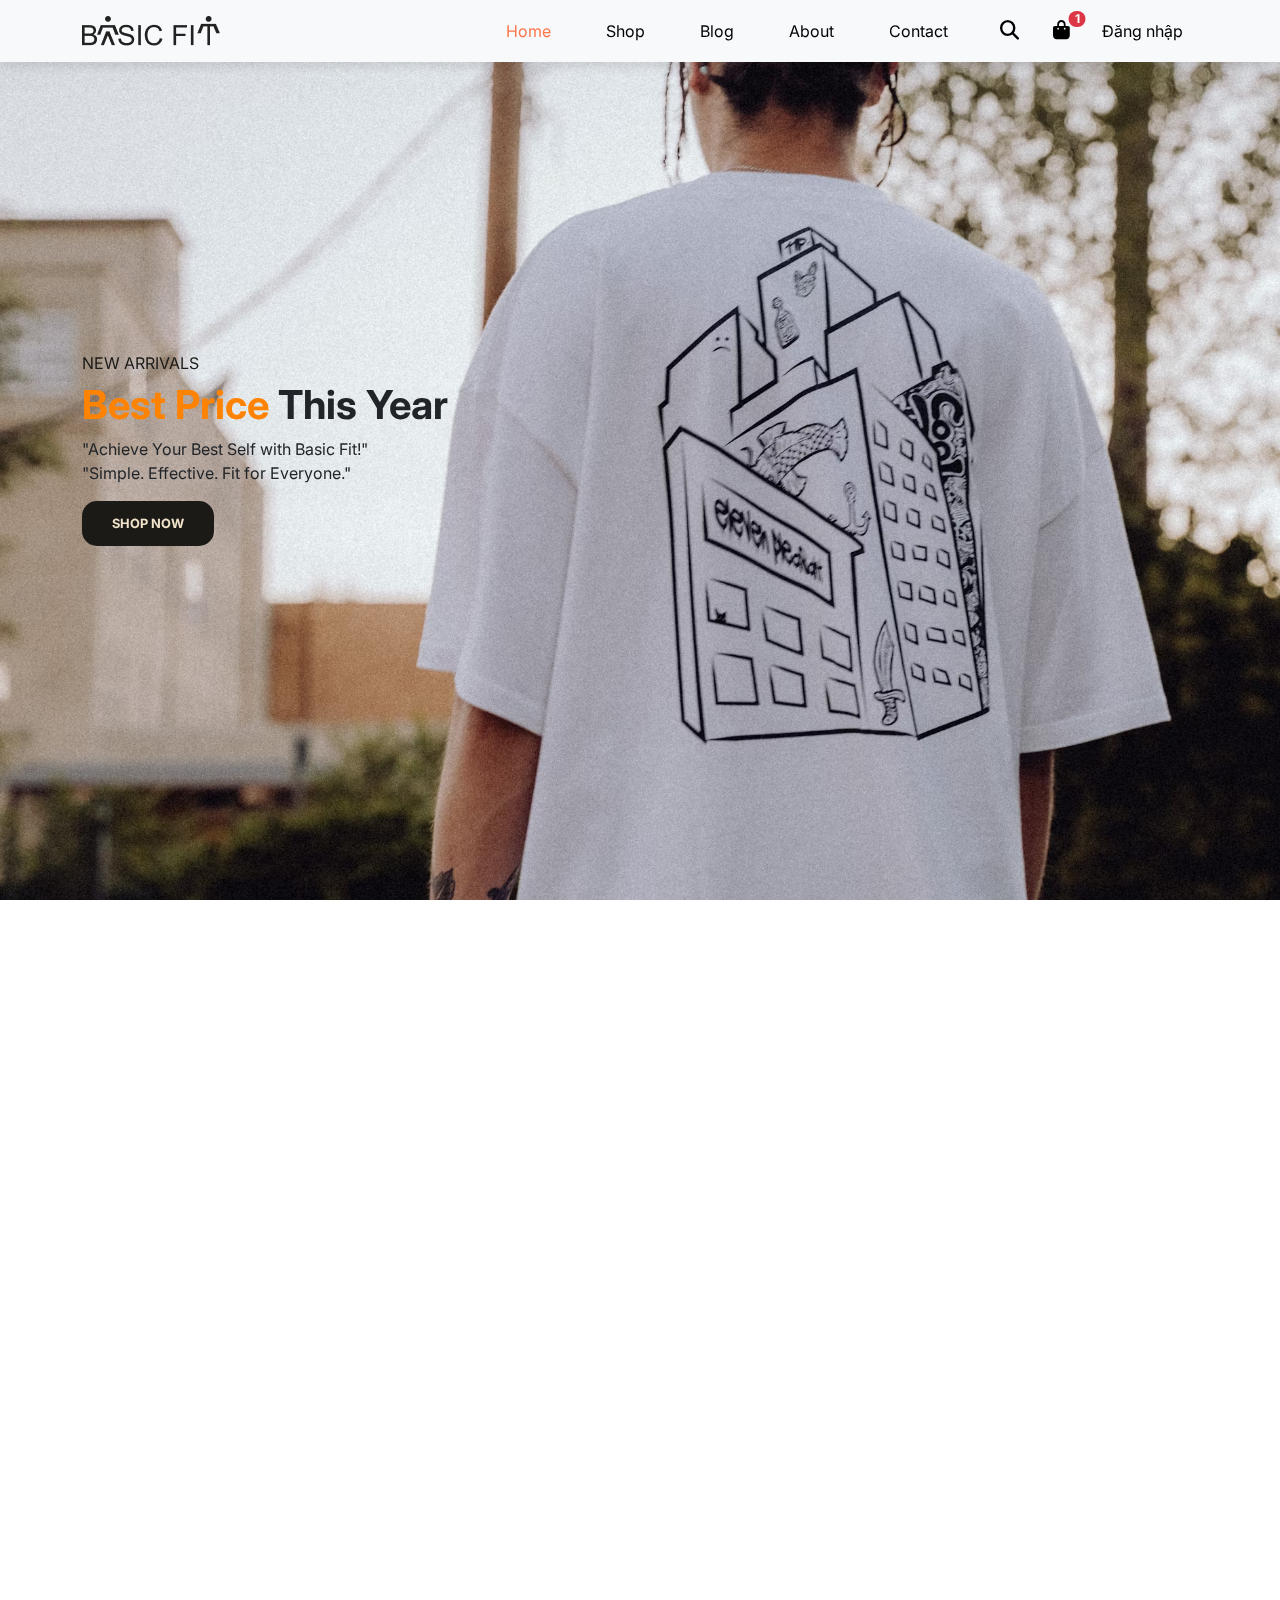
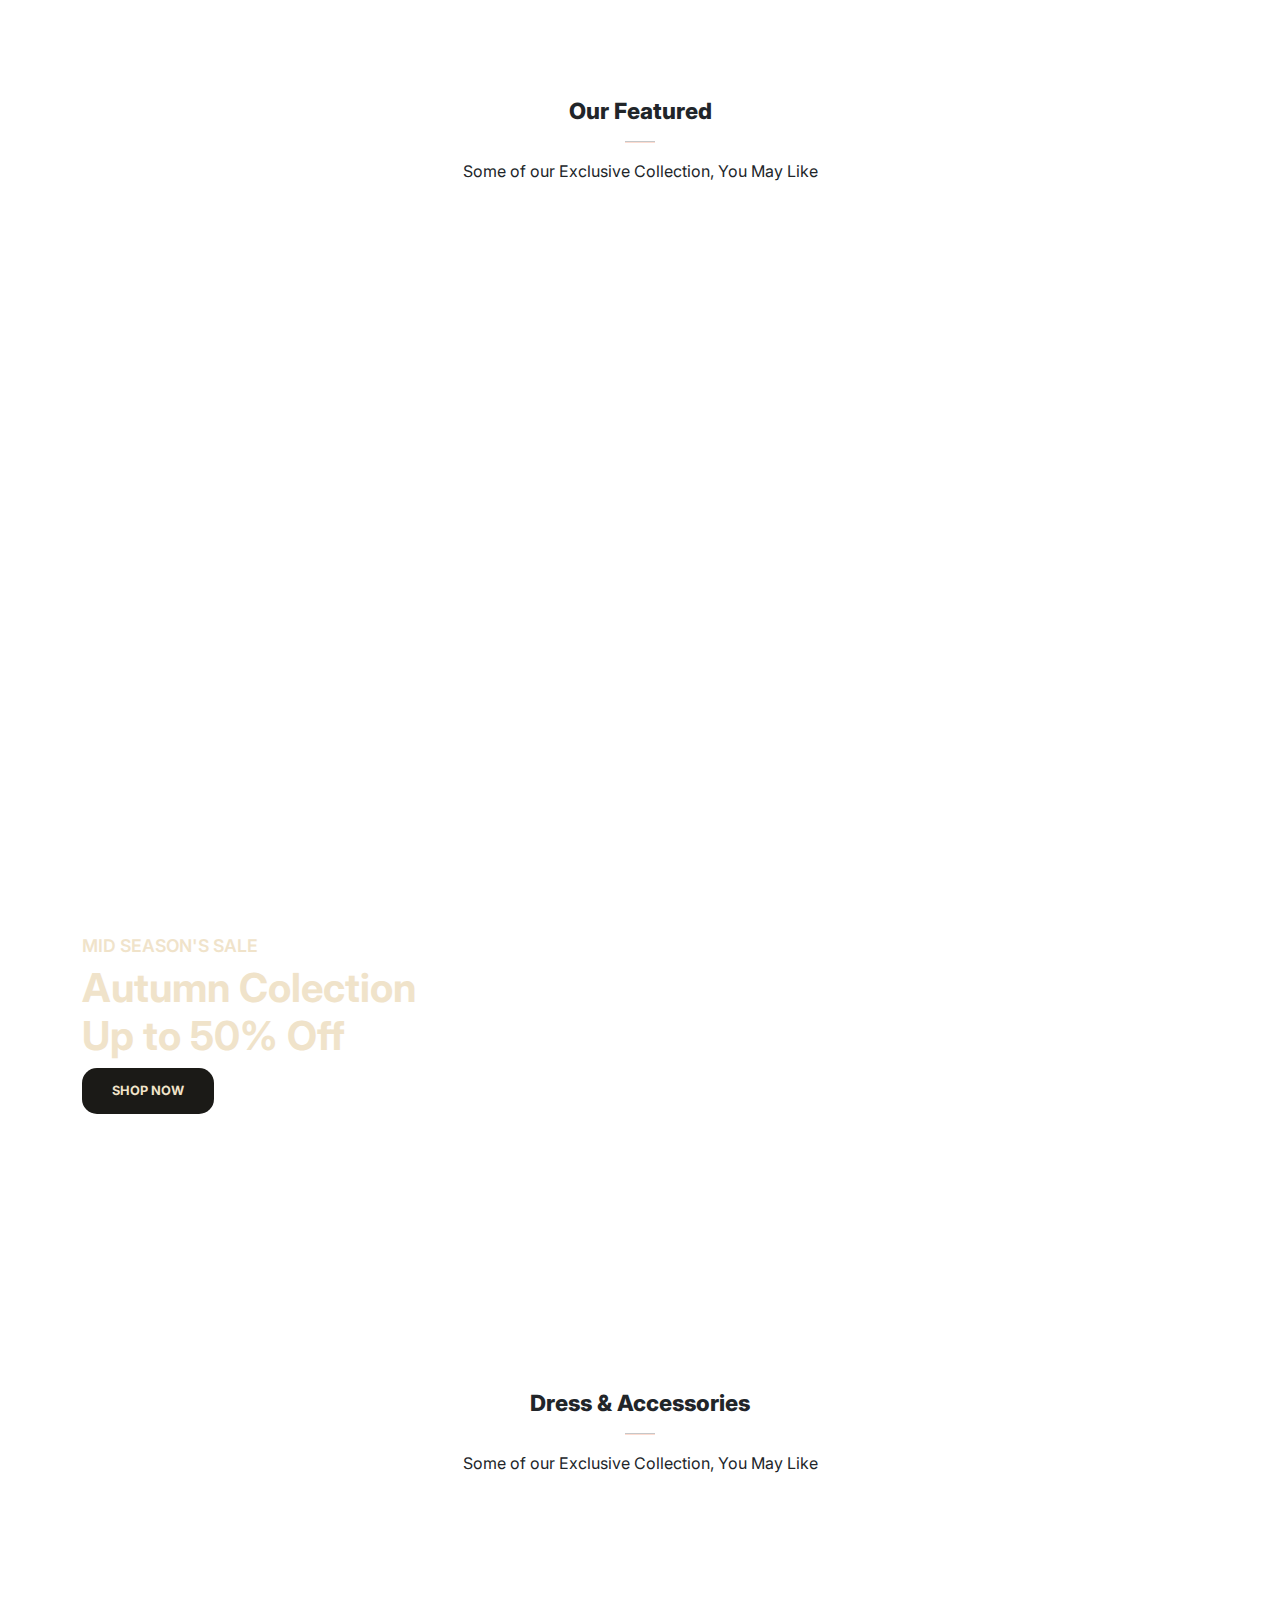
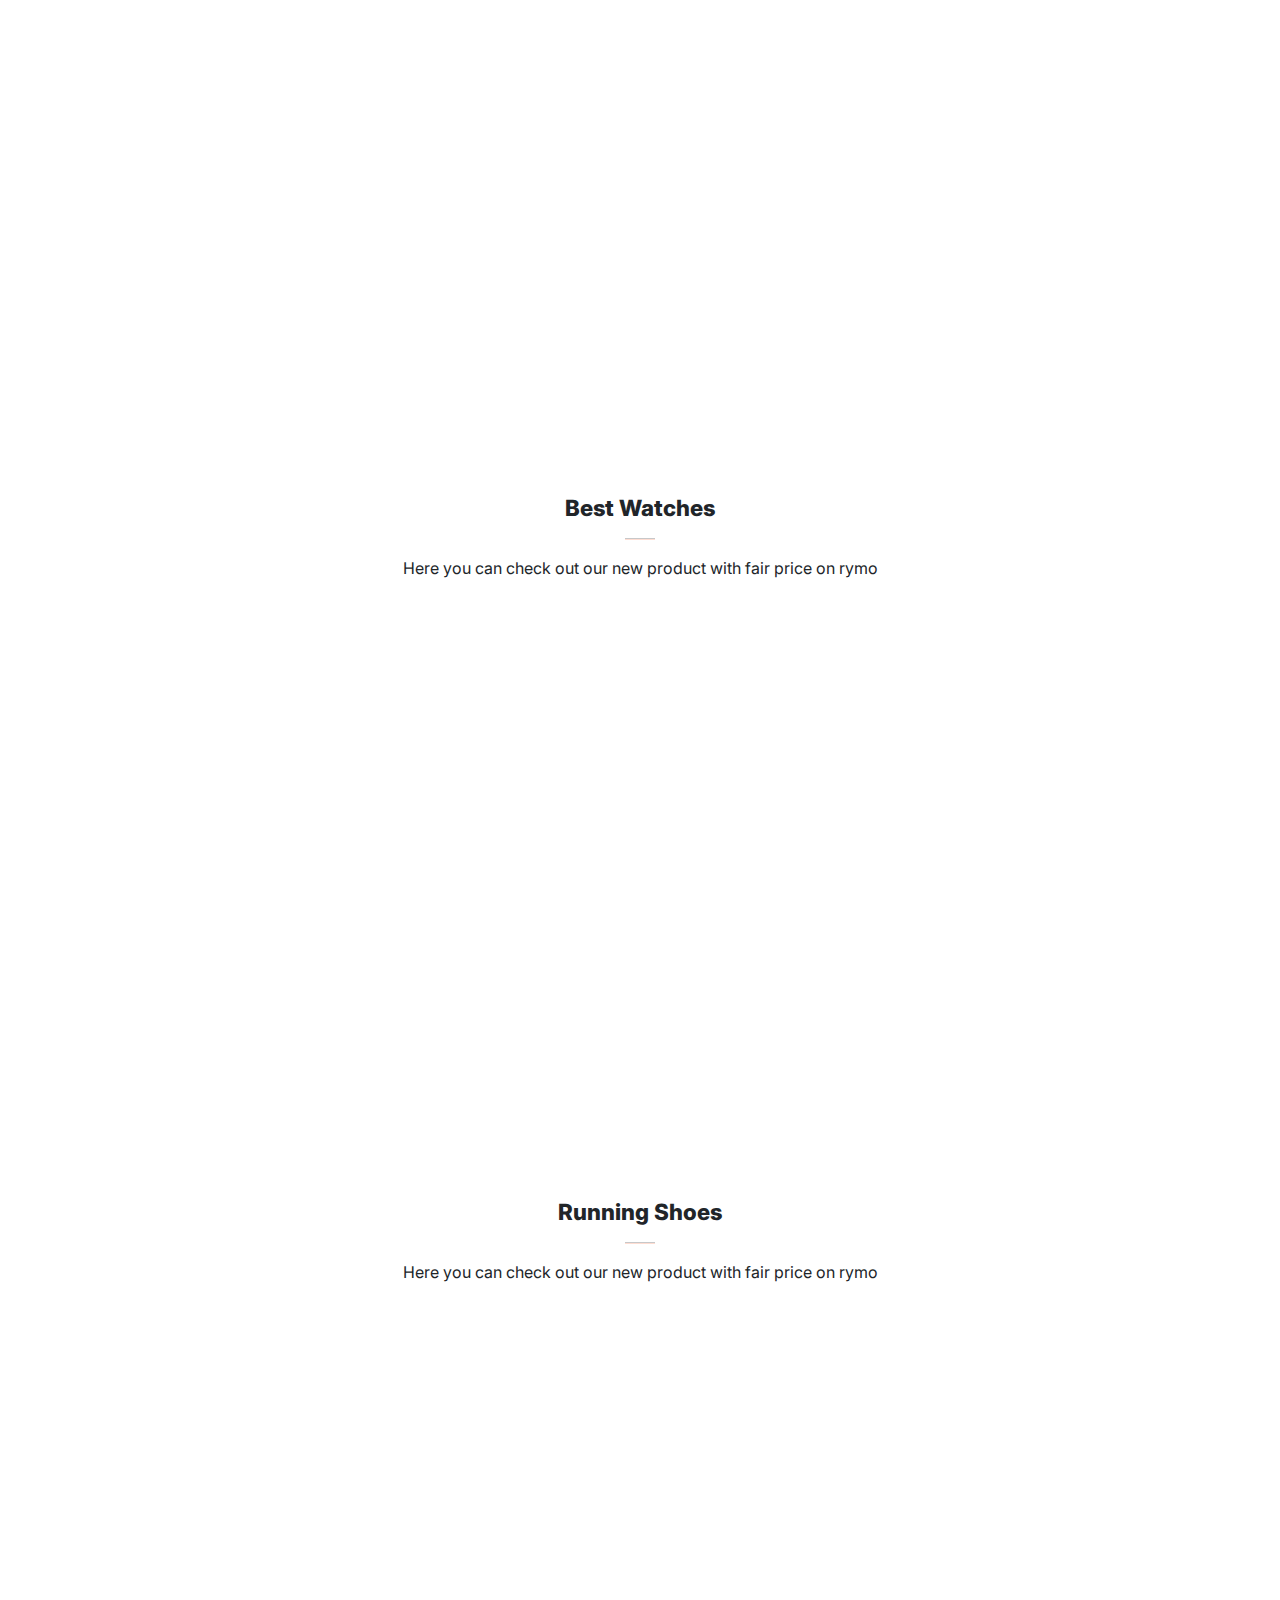
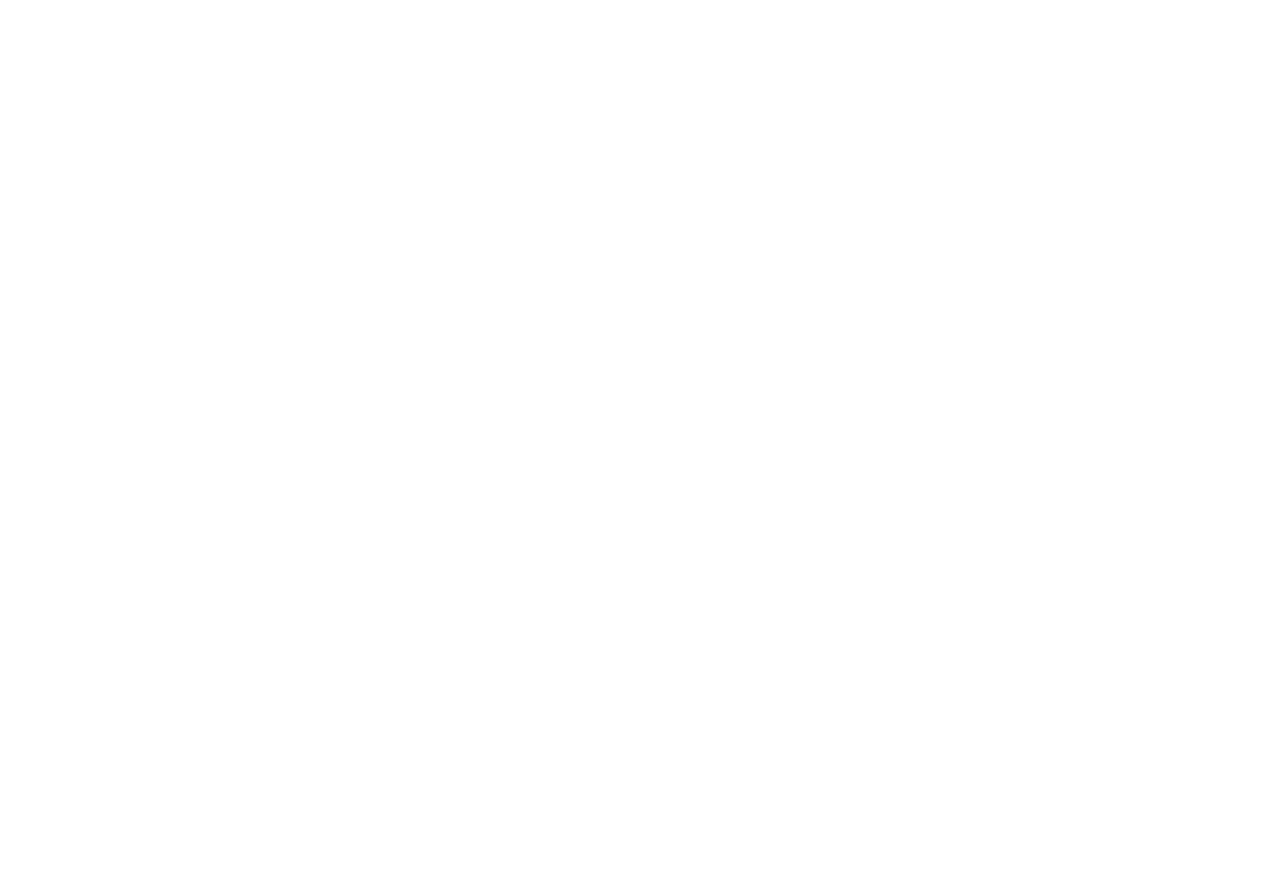
==== Wed-master/index.html @ 426c99d0 "18/11" ====
<!DOCTYPE html>
<html lang="en">

<head>
    <meta charset="UTF-8">
    <meta name="viewport" content="width=device-width, initial-scale=1.0">
    <title>Vuong88</title>

    <link href="https://cdn.jsdelivr.net/npm/bootstrap@5.3.3/dist/css/bootstrap.min.css" rel="stylesheet"
        integrity="sha384-QWTKZyjpPEjISv5WaRU9OFeRpok6YctnYmDr5pNlyT2bRjXh0JMhjY6hW+ALEwIH" crossorigin="anonymous">

    <link rel="stylesheet" href="https://cdnjs.cloudflare.com/ajax/libs/font-awesome/6.5.0/css/all.min.css"
        integrity="sha512-..." crossorigin="anonymous" referrerpolicy="no-referrer" />

    <link rel="stylesheet" href="style.css">
    <link href="https://unpkg.com/aos@2.3.1/dist/aos.css" rel="stylesheet">
</head>

<body>

    <!-- NAVAGATION -->
    <nav class="navbar navbar-expand-lg navbar-light bg-body-tertiary py-3 fixed-top">
        <div class="container">
            <img onclick="window.location.href='index.html'" src="./img/logo1.png" alt="Logo">
            <button class="navbar-toggler" type="button" data-bs-toggle="collapse" data-bs-target="#navbarNav"
                aria-controls="navbarNav" aria-expanded="false" aria-label="Toggle navigation">
                <span><i id="bar" class="fa-solid fa-bars"></i></span>
            </button>
            <div class="collapse navbar-collapse justify-content-end" id="navbarNav">
                <ul class="navbar-nav">
                    <li class="nav-item">
                        <a class="nav-link active" href="#">Home</a>
                    </li>
                    <li class="nav-item">
                        <a class="nav-link" href="shop.html">Shop</a>
                    </li>
                    <li class="nav-item">
                        <a class="nav-link" href="blog.html">Blog</a>
                    </li>
                    <li class="nav-item">
                        <a class="nav-link" href="about.html">About</a>
                    </li>
                    <li class="nav-item">
                        <a class="nav-link" href="contact.html">Contact</a>
                    </li>
                    <li class="nav-item position-relative">
                        <span class="search-icon">
                            <input type="text" class="search-input" placeholder="Search">
                            <i class="fa-solid fa-magnifying-glass"></i>
                        </span>
                        <a href="cart.html"><i class="fa-solid fa-shopping-bag"></i><sup
                                class="cart-count position-absolute top-0 start-100 translate-middle badge rounded-pill bg-danger">
                                1
                            </sup></a>
                        <div class="dropdown" id="user-dropdown">
                            <!-- Nội dung sẽ được thêm bởi JavaScript -->
                        </div>
                    </li>
                </ul>
            </div>
        </div>
    </nav>

    <section id="home">
        <div class="container" data-aos="fade-right"
        data-aos-offset="300"
        data-aos-easing="ease-in-sine">
            <h5>NEW ARRIVALS</h5>
            <h1><span>Best Price</span> This Year</h1>
            <p>"Achieve Your Best Self with Basic Fit!"
                <br>
                "Simple. Effective. Fit for Everyone."
            </p>
            <button class="">Shop Now</button>
        </div>
    </section>

    <section id="brand" class="container">
        <div class="row m-0 py-5" data-aos="fade-up" >
            <img class="img-fluid col-lg-2 col-md-4 col-6 img-brand" src="./img/brand/1.png" alt="brand">
            <img class="img-fluid col-lg-2 col-md-4 col-6 img-brand" src="./img/brand/2.png" alt="brand">
            <img class="img-fluid col-lg-2 col-md-4 col-6 img-brand" src="./img/brand/3.png" alt="brand">
            <img class="img-fluid col-lg-2 col-md-4 col-6 img-brand" src="./img/brand/4.png" alt="brand">
            <img class="img-fluid col-lg-2 col-md-4 col-6 img-brand" src="./img/brand/5.png" alt="brand">
            <img class="img-fluid col-lg-2 col-md-4 col-6 img-brand" src="./img/brand/6.png" alt="brand">
        </div>
    </section>

    <section id="new" class="container my-5 py-5">
        <div class="row p-0 m-0" data-aos="flip-down" >
            <div class="one col-lg-4 col-md-12 col-12 p-0">
                <img src="./img/new/1.jpg" alt="New 1" class="img-fluid">
                <div class="details">
                    <h2>Extreme Rare Sneaker</h2>
                    <button class="text-uppercase">Shop Now</button>
                </div>
            </div>
            <div class="one col-lg-4 col-md-12 col-12 p-0">
                <img src="./img/new/2.jpg" alt="New 2" class="img-fluid">
                <div class="details">
                    <h2>Awesome Blank Outfit</h2>
                    <button class="text-uppercase">Shop Now</button>
                </div>
            </div>
            <div class="one col-lg-4 col-md-12 col-12 p-0">
                <img src="./img/new/3.jpg" alt="New 3" class="img-fluid">
                <div class="details">
                    <h2>Spotwear Up to 50% Off</h2>
                    <button class="text-uppercase">Shop Now</button>
                </div>
            </div>
        </div>
    </section>


    <section id="featured" class="my-5">
        <div class="container text-center mt-5 py-5">
            <h3>Our Featured</h3>
            <hr class="mx-auto">
            <p>Some of our Exclusive Collection, You May Like</p>
        </div>
        <div class="row mx-auto container-fluid" data-aos="zoom-out-up">
            <div class="product text-center col-lg-3 col-md-6 col-12">
                <img src="./img/featured/1.jpg" alt="product1" class="img-fluid mb-3">
                <div class="star">
                    <i class="fa-solid fa-star"></i>
                    <i class="fa-solid fa-star"></i>
                    <i class="fa-solid fa-star"></i>
                    <i class="fa-solid fa-star"></i>
                    <i class="fa-solid fa-star"></i>
                </div>
                <h5 class="p-name">Sport Boots</h5>
                <h4 class="p-price">$78</h4>
                <button class="buy-btn">Buy Now</button>
            </div>
            <div class="product text-center col-lg-3 col-md-4 col-12">
                <img src="./img/featured/2.jpg" alt="product1" class="img-fluid mb-3">
                <div class="star">
                    <i class="fa-solid fa-star"></i>
                    <i class="fa-solid fa-star"></i>
                    <i class="fa-solid fa-star"></i>
                    <i class="fa-solid fa-star"></i>
                    <i class="fa-solid fa-star"></i>
                </div>
                <h5 class="p-name">Sport Boots</h5>
                <h4 class="p-price">$128</h4>
                <button class="buy-btn">Buy Now</button>
            </div>
            <div class="product text-center col-lg-3 col-md-4 col-12">
                <img src="./img/featured/3.jpg" alt="product1" class="img-fluid mb-3">
                <div class="star">
                    <i class="fa-solid fa-star"></i>
                    <i class="fa-solid fa-star"></i>
                    <i class="fa-solid fa-star"></i>
                    <i class="fa-solid fa-star"></i>
                    <i class="fa-solid fa-star"></i>
                </div>
                <h5 class="p-name">Sport Boots</h5>
                <h4 class="p-price">$328</h4>
                <button class="buy-btn">Buy Now</button>
            </div>
            <div class="product text-center col-lg-3 col-md-4 col-12">
                <img src="./img/featured/4.jpg" alt="product1" class="img-fluid mb-3">
                <div class="star">
                    <i class="fa-solid fa-star"></i>
                    <i class="fa-solid fa-star"></i>
                    <i class="fa-solid fa-star"></i>
                    <i class="fa-solid fa-star"></i>
                    <i class="fa-solid fa-star"></i>
                </div>
                <h5 class="p-name">Sport Boots</h5>
                <h4 class="p-price">$108</h4>
                <button class="buy-btn">Buy Now</button>
            </div>

        </div>
    </section>


    <section id="banner">
        <div class="container">
            <h4>MID SEASON'S SALE</h4>
            <h1>Autumn Colection<br> Up to 50% Off</h1>
            <button class="text-uppercase">Shop Now</button>
        </div>
    </section>


    <section id="clothes" class="my-5">
        <div class="container text-center mt-5 py-5">
            <h3>Dress & Accessories</h3>
            <hr class="mx-auto">
            <p>Some of our Exclusive Collection, You May Like</p>
        </div>
        <div class="row mx-auto container-fluid" data-aos="zoom-out-up">
            <div class="product text-center col-lg-3 col-md-6 col-12">
                <img src="./img/clothes/1.jpg" alt="product1" class="img-fluid mb-3">
                <div class="star">
                    <i class="fa-solid fa-star"></i>
                    <i class="fa-solid fa-star"></i>
                    <i class="fa-solid fa-star"></i>
                    <i class="fa-solid fa-star"></i>
                    <i class="fa-solid fa-star"></i>
                </div>
                <h5 class="p-name">Sport Boots</h5>
                <h4 class="p-price">$78</h4>
                <button class="buy-btn">Buy Now</button>
            </div>
            <div class="product text-center col-lg-3 col-md-4 col-12">
                <img src="./img/clothes/2.jpg" alt="product1" class="img-fluid mb-3">
                <div class="star">
                    <i class="fa-solid fa-star"></i>
                    <i class="fa-solid fa-star"></i>
                    <i class="fa-solid fa-star"></i>
                    <i class="fa-solid fa-star"></i>
                    <i class="fa-solid fa-star"></i>
                </div>
                <h5 class="p-name">Sport Boots</h5>
                <h4 class="p-price">$128</h4>
                <button class="buy-btn">Buy Now</button>
            </div>
            <div class="product text-center col-lg-3 col-md-4 col-12">
                <img src="./img/clothes/3.jpg" alt="product1" class="img-fluid mb-3">
                <div class="star">
                    <i class="fa-solid fa-star"></i>
                    <i class="fa-solid fa-star"></i>
                    <i class="fa-solid fa-star"></i>
                    <i class="fa-solid fa-star"></i>
                    <i class="fa-solid fa-star"></i>
                </div>
                <h5 class="p-name">Sport Boots</h5>
                <h4 class="p-price">$328</h4>
                <button class="buy-btn">Buy Now</button>
            </div>
            <div class="product text-center col-lg-3 col-md-4 col-12">
                <img src="./img/clothes/1.jpg" alt="product1" class="img-fluid mb-3">
                <div class="star">
                    <i class="fa-solid fa-star"></i>
                    <i class="fa-solid fa-star"></i>
                    <i class="fa-solid fa-star"></i>
                    <i class="fa-solid fa-star"></i>
                    <i class="fa-solid fa-star"></i>
                </div>
                <h5 class="p-name">Sport Boots</h5>
                <h4 class="p-price">$108</h4>
                <button class="buy-btn">Buy Now</button>
            </div>

        </div>
    </section>

    <section id="watch" class="my-5">
        <div class="container text-center mt-5 py-5">
            <h3>Best Watches</h3>
            <hr class="mx-auto">
            <p>Here you can check out our new product with fair price on rymo</p>
        </div>
        <div class="row mx-auto container-fluid" data-aos="zoom-out-up">
            <div class="product text-center col-lg-3 col-md-6 col-12">
                <img src="./img/watches/1.jpg" alt="product1" class="img-fluid mb-3">
                <div class="star">
                    <i class="fa-solid fa-star"></i>
                    <i class="fa-solid fa-star"></i>
                    <i class="fa-solid fa-star"></i>
                    <i class="fa-solid fa-star"></i>
                    <i class="fa-solid fa-star"></i>
                </div>
                <h5 class="p-name">Sport Boots</h5>
                <h4 class="p-price">$78</h4>
                <button class="buy-btn">Buy Now</button>
            </div>
            <div class="product text-center col-lg-3 col-md-4 col-12">
                <img src="./img/watches/2.jpg" alt="product1" class="img-fluid mb-3">
                <div class="star">
                    <i class="fa-solid fa-star"></i>
                    <i class="fa-solid fa-star"></i>
                    <i class="fa-solid fa-star"></i>
                    <i class="fa-solid fa-star"></i>
                    <i class="fa-solid fa-star"></i>
                </div>
                <h5 class="p-name">Sport Boots</h5>
                <h4 class="p-price">$128</h4>
                <button class="buy-btn">Buy Now</button>
            </div>
            <div class="product text-center col-lg-3 col-md-4 col-12">
                <img src="./img/watches/3.jpg" alt="product1" class="img-fluid mb-3">
                <div class="star">
                    <i class="fa-solid fa-star"></i>
                    <i class="fa-solid fa-star"></i>
                    <i class="fa-solid fa-star"></i>
                    <i class="fa-solid fa-star"></i>
                    <i class="fa-solid fa-star"></i>
                </div>
                <h5 class="p-name">Sport Boots</h5>
                <h4 class="p-price">$328</h4>
                <button class="buy-btn">Buy Now</button>
            </div>
            <div class="product text-center col-lg-3 col-md-4 col-12">
                <img src="./img/watches/4.jpg" alt="product1" class="img-fluid mb-3">
                <div class="star">
                    <i class="fa-solid fa-star"></i>
                    <i class="fa-solid fa-star"></i>
                    <i class="fa-solid fa-star"></i>
                    <i class="fa-solid fa-star"></i>
                    <i class="fa-solid fa-star"></i>
                </div>
                <h5 class="p-name">Sport Boots</h5>
                <h4 class="p-price">$108</h4>
                <button class="buy-btn">Buy Now</button>
            </div>
        </div>
    </section>

    <section id="shoes" class="my-5 pb-5">
        <div class="container text-center mt-5 py-5">
            <h3>Running Shoes</h3>
            <hr class="mx-auto">
            <p>Here you can check out our new product with fair price on rymo</p>
        </div>
        <div class="row mx-auto container-fluid" data-aos="zoom-out-up">
            <div class="product text-center col-lg-3 col-md-6 col-12">
                <img src="./img/shoes/1.jpg" alt="product1" class="img-fluid mb-3">
                <div class="star">
                    <i class="fa-solid fa-star"></i>
                    <i class="fa-solid fa-star"></i>
                    <i class="fa-solid fa-star"></i>
                    <i class="fa-solid fa-star"></i>
                    <i class="fa-solid fa-star"></i>
                </div>
                <h5 class="p-name">Sport Boots</h5>
                <h4 class="p-price">$78</h4>
                <button class="buy-btn">Buy Now</button>
            </div>
            <div class="product text-center col-lg-3 col-md-4 col-12">
                <img src="./img/shoes/2.jpg" alt="product1" class="img-fluid mb-3">
                <div class="star">
                    <i class="fa-solid fa-star"></i>
                    <i class="fa-solid fa-star"></i>
                    <i class="fa-solid fa-star"></i>
                    <i class="fa-solid fa-star"></i>
                    <i class="fa-solid fa-star"></i>
                </div>
                <h5 class="p-name">Sport Boots</h5>
                <h4 class="p-price">$128</h4>
                <button class="buy-btn">Buy Now</button>
            </div>
            <div class="product text-center col-lg-3 col-md-4 col-12">
                <img src="./img/shoes/3.jpg" alt="product1" class="img-fluid mb-3">
                <div class="star">
                    <i class="fa-solid fa-star"></i>
                    <i class="fa-solid fa-star"></i>
                    <i class="fa-solid fa-star"></i>
                    <i class="fa-solid fa-star"></i>
                    <i class="fa-solid fa-star"></i>
                </div>
                <h5 class="p-name">Sport Boots</h5>
                <h4 class="p-price">$328</h4>
                <button class="buy-btn">Buy Now</button>
            </div>
            <div class="product text-center col-lg-3 col-md-4 col-12">
                <img src="./img/shoes/4.jpg " alt="product1" class="img-fluid mb-3">
                <div class="star">
                    <i class="fa-solid fa-star"></i>
                    <i class="fa-solid fa-star"></i>
                    <i class="fa-solid fa-star"></i>
                    <i class="fa-solid fa-star"></i>
                    <i class="fa-solid fa-star"></i>
                </div>
                <h5 class="p-name">Sport Boots</h5>
                <h4 class="p-price">$108</h4>
                <button class="buy-btn">Buy Now</button>
            </div>

        </div>
    </section>

    <footer class="mt-5 py-5" data-aos="fade-up"
    data-aos-anchor-placement="top-center" >
        <div class="row container mx-auto pt-5" >
            <div class="footer-one col-lg-3 col-md-6 col-12">
                <img src="./img/logo2.png" alt="">
                <p class="pt-3">Fringilla urna porttior rhoncus dolor purus luctus venenatis lectus magna fringilla diam
                </p>
            </div>
            <div class="footer-one col-lg-3 col-md-6 col-12">
                <h5 class="pb-2">Featured</h5>
                <ul class="text-uppercase list-unstyled list">
                    <li><a href="#">Men</a></li>
                    <li><a href="#">Women</a></li>
                    <li><a href="#">Boys</a></li>
                    <li><a href="#">Girls</a></li>
                    <li><a href="#">New Arrivals</a></li>
                    <li><a href="#">Shoes</a></li>
                    <li><a href="#">Clothes</a></li>
                </ul>
            </div>
            <div class="footer-one col-lg-3 col-md-6 col-12 mb-3">
                <h5 class="pb-2">Contact Us</h5>
                <div class="contact d-flex">
                    <span><i class="fa-solid fa-location-dot"></i></span>
                    <span class="ps-2">123, Main Street, Your City</span>
                </div>
                <div class="contact d-flex">
                    <span><i class="fa-solid fa-phone"></i></span>
                    <span class="ps-2">(123) 456-7890</span>
                </div>
                <div class="contact d-flex">
                    <span><i class="fa-solid fa-envelope"></i></span>
                    <span class="ps-2">l7jxS@example.com</span>
                </div>
            </div>

            <div class="footer-one col-lg-3 col-md-6 col-12">
                <h5 class="pb-2">Instagram</h5>
                <div class="row">
                    <img class="img-fluid w-25 h-100 m-2" src="./img/insta/1.jpg" alt="">
                    <img class="img-fluid w-25 h-100 m-2" src="./img/insta/2.jpg" alt="">
                    <img class="img-fluid w-25 h-100 m-2" src="./img/insta/3.jpg" alt="">
                    <img class="img-fluid w-25 h-100 m-2" src="./img/insta/4.jpg" alt="">
                    <img class="img-fluid w-25 h-100 m-2" src="./img/insta/5.jpg" alt="">
                    <img class="img-fluid w-25 h-100 m-2" src="./img/insta/6.jpg" alt="">
                </div>
            </div>
            <div class="copyright mt-5">
                <div class="row container mx-auto">
                    <div class="col-lg-3 col-md-6 col-12">
                        <img src="./img/payment.png" alt="">
                    </div>
                    <div class="col-lg-4 col-md-6 col-12 text-nowrap">
                        <p>Copyright ©2023 All Rights Reserved</p>
                    </div>
                    <div class="col-lg-3 col-md-6 col-12">
                        <a href="#"><i class="fa-brands fa-facebook"></i></a>
                        <a href="#"><i class="fa-brands fa-instagram"></i></a>
                        <a href="#"><i class="fa-brands fa-twitter"></i></a>
                    </div>
                </div>
            </div>
        </div>
    </footer>

    <script src="https://cdn.jsdelivr.net/npm/@popperjs/core@2.11.8/dist/umd/popper.min.js"
        integrity="sha384-I7E8VVD/ismYTF4hNIPjVp/Zjvgyol6VFvRkX/vR+Vc4jQkC+hVqc2pM8ODewa9r"
        crossorigin="anonymous"></script>
    <script src="https://cdn.jsdelivr.net/npm/bootstrap@5.3.3/dist/js/bootstrap.min.js"
        integrity="sha384-0pUGZvbkm6XF6gxjEnlmuGrJXVbNuzT9qBBavbLwCsOGabYfZo0T0to5eqruptLy"
        crossorigin="anonymous"></script>

    <script src="https://unpkg.com/aos@2.3.1/dist/aos.js"></script>
    <script>AOS.init();</script>
    <script src="script.js">
    </script>
</body>

</html>
---- Wed-master/style.css ----
@import url('https://fonts.googleapis.com/css2?family=Inter:ital,opsz,wght@0,14..32,100..900;1,14..32,100..900&display=swap');

* {
  margin: 0;
  padding: 0;
  box-sizing: border-box;
}

body {
  font-family: 'Inter', sans-serif;
}

h1 {
  font-size: 2.5rem;
  font-weight: 700;
}

h2 {
  font-size: 1.8rem;
  font-weight: 600;
}

h3 {
  font-size: 1.4rem;
  font-weight: 800;
}

h4 {
  font-size: 1.1rem;
  font-weight: 600;
}

h5 {
  font-size: 1rem;
  font-weight: 400;
  color: #1B1A17;
}

h6 {
  color: #F0E3CA;
}

button {
  font-size: 0.8rem;
  font-weight: 700;
  outline: none;
  border: none;
  background-color: #1B1A17;
  color: #F0E3CA;
  padding: 13px 30px;
  text-transform: uppercase;
  cursor: pointer;
  border-radius: 15px;
  transition: 0.3s ease;
}

button:hover {
    transform: translateY(-5px); /* Nâng button lên 5px khi hover */
    box-shadow: 0 8px 15px rgba(0, 0, 0, 0.2); /* Bóng đổ khi hover */
}

hr {
  width: 30px;
  height: 2px;
  background-color: #fb774b;
}


.star i{
    font-size: 0.8rem;
    color: gold;
}

.navbar {
    font-size: 16px;
    top: 0;
    left: 0;
    box-shadow: 0 5px 10px rgba(0, 0, 0, 0.1);
}
.navbar-light .navbar-nav .nav-link,
.nav-item i{
    padding: 0 20px;
    color: black;
    transition: 0.3s ease;
}

.navbar-light .navbar-nav .nav-link:hover,
.navbar i:hover,
.navbar-light .navbar-nav .nav-link.active,
.navbar i.active{
    color: #fb774b;
}

.navbar i{
    font-size: 1.2rem;
    padding: 0 7px;
    cursor: pointer;
    transition: 0.3s ease;
}

.nav-item {
    display: flex; /* Sắp xếp các phần tử thành hàng ngang */
    gap: 10px; /* Tạo khoảng cách giữa các phần tử */
    align-items: center; /* Căn giữa theo chiều dọc */
    position: relative; /* Để dropdown menu căn chỉnh tương đối với nav-item */
}

.cart-count {
    font-size: 12px; /* Kích thước chữ của số mũ */
    padding: 2px 6px; /* Khoảng cách bên trong của số mũ */
    color: white; /* Màu chữ */
    background-color: red; /* Màu nền đỏ */
    border-radius: 50%; /* Làm cho số mũ tròn */
    position: absolute;
    top: 0;
    transform: translate(50%, -50%); /* Để số mũ nằm chính xác ở góc */
    z-index: 10; /* Đảm bảo số mũ hiển thị trên cùng */
}

a {
    display: inline-block; /* Đảm bảo giỏ hàng và số mũ là một phần tử nằm ngang */
    position: relative;
    margin-right: 15px; /* Khoảng cách giữa giỏ hàng và biểu tượng người dùng */
}

i {
    margin-left: 10px; /* Khoảng cách giữa các biểu tượng */
}

/* Ẩn menu mặc định */
.dropdown-menu {
    position: absolute; /* Hiển thị menu dưới biểu tượng user */
    top: 25px; /* Căn khoảng cách từ icon xuống menu */
    left: 50%; /* Đặt menu ở giữa icon */
    transform: translateX(-50%); /* Căn chỉnh giữa trung tâm icon */
    min-width: 150px; /* Chiều rộng tối thiểu */
    background-color: white; /* Màu nền menu */
    border-radius: 5px; /* Bo góc menu */
    box-shadow: 0 4px 6px rgba(0, 0, 0, 0.1); /* Hiệu ứng đổ bóng */
    display: none; /* Ẩn menu mặc định */
    z-index: 999; /* Đặt menu lên trên các phần tử khác */
    padding: 0;
    margin: 0;
}

.dropdown-menu .dropdown-item {
    position: relative;
    padding: 10px 15px;
}


/* Hiển thị menu khi di chuột vào biểu tượng người dùng */
.nav-item .dropdown:hover .dropdown-menu {
    display: block; /* Khi hover vào dropdown, menu sẽ hiển thị */
}

/* Tùy chỉnh cho các item trong menu */
.dropdown-menu li {
    border-bottom: 1px solid #eee;
}

.dropdown-menu li a {
    color: #333;
    text-decoration: none;
    display: block;
}

.dropdown-menu li a:hover {
    background-color: #fb774b;
    color: #fff;
}


.search-icon {
    display: inline-flex; /* Sắp xếp các phần tử con theo chiều ngang */
    align-items: center; /* Căn giữa các phần tử theo chiều dọc */
    cursor: pointer; /* Thêm hiệu ứng con trỏ chuột khi di chuột vào */
}

.search-input {
    display: none; /* Ẩn thanh tìm kiếm mặc định */
    margin-left: 10px; /* Khoảng cách giữa biểu tượng và thanh tìm kiếm */
    padding: 5px;
    border: 1px solid #ccc;
    border-radius: 5px;
    width: 200px;
    transition: all 0.3s ease;
}

.search-icon:hover .search-input {
    display: block; /* Hiển thị thanh tìm kiếm khi di chuột vào biểu tượng */
}



#bar{
    font-size: 1.5rem;
    padding: 7px;
    cursor: pointer;
    transition: 0.3s ease;
    color: black;
}

#bar:hover,
#bar.active{

    color: #fff;
}

@media only screen and (max-width: 991px){
    body > nav > div > button:hover,
    body > nav > div > button:focus{
        background-color: #1d1d1d;
    }
    body > nav > div > button:hover #bar,
    body > nav > div > button:focus #bar{
        color: #fff;
    }

    #navbarNav > ul{
        margin: 1rem;
        justify-content: flex-end;
        align-items: flex-end;
        text-align: right;

    }

    #navbarNav > ul > li:nth-child(n) > a{
        padding: 10px 0 !important;
    }
}

/* end navbar */


#brand .img-brand:hover{
    transform: scale(1.05) translateZ(-5px); /* Phóng to 5% và nhô lên */
    box-shadow: 0 15px 30px rgba(0, 0, 0, 0.3);
    transition: transform 0.5s ease, box-shadow 0.5s ease;
}

#home{
    background-image: url(./img/image-1.png);
    width: 100%;
    height: 100vh;
    background-size: cover;
    background-position: bottom 50% center;
    display: flex;
    flex-direction: column;
    justify-content: center;
    align-items: flex-start;
}


#home span{
    color: #FF8303;
}

#new .one {
    position: relative;
}

#new h2{
    color: #1d1d1d;
}

#new .one img {
    display: block;
    width: 100%;
    height: 100%;
    object-fit: cover;
}

#new .one .details {
    position: absolute;
    width: 100%;
    height: 100%;
    top: 0;
    left: 0;
    transition: 0.3s ease;
}

#new .one:hover .details {    
    cursor: pointer;
    background-color: rgba(255, 255, 255, 0.527);
}


#new .one .text-uppercase{
    margin-top: 20px;
}

#new .one:hover .details button {
    display: inline-block;
    font-size: 14px;
    font-weight: 500;
    color: #2a2a2a;
    background: none;
    text-transform: uppercase;
    border-bottom: 1px solid #2a2a2a;
    padding: 2.5px;
    transform: translateY(70px);
    transition: 0.3s ease;
}

#new .one:hover .details button:hover {
    color: #fb774b;
    border-bottom: 1px solid #fff;
}


#new .one:nth-child(n) .details {
    display: flex;
    justify-content: center;
    flex-direction: column;
    align-items: center;
    text-align: center;
}

.product{
    cursor: pointer;
    margin-bottom: 2rem;
}

.product img{
    width: 300px;
    height: 300px;
    object-fit: cover;
    transition: 0.3s all;
}
.product .sale-badge{
        position: absolute;
        top: 10px;
        right: 10px;
        background-color: #ff4d4f; 
        color: #fff; 
        font-size: 14px; 
        font-weight: bold;
        padding: 5px 10px;
        border-radius: 80%; 
        z-index: 10;
}
.product:hover img,
.product:hover .sale{
    transform: translateY(-5px); /* Nâng button lên 5px khi hover */
    box-shadow: 0 12px 24px rgba(0, 0, 0, 0.2); /* Làm bóng đổ mạnh hơn khi hover */
}


.product .buy-btn{
    background: #fb774b;
    transform: translateY(20px);
    opacity: 0;
    padding: 6px 40px;
    transition: 0.3s all;
}

.product:hover .buy-btn{
    transform: translateY(0);
    opacity: 1;
}

#banner{
    background-image: url(./img/banner/2.jpg);
    width: 100%;
    height: 60vh;
    background-size: cover;
    background-position: top 70px center;
    background-repeat: no-repeat;
    background-attachment: fixed;
    display: flex;
    flex-direction: column;
    justify-content: center;
    align-items: flex-start;
    color: #F0E3CA;
}

footer {
    background-color: #222222;
}

footer h5 {
    color: #fff;  
    font-weight: 700;
    font-size: 1.2rem;
}

footer li {
    padding-bottom: 4px;
}

footer li a {
    font-size: 0.8rem;
    color: #999;
    text-decoration: none;
}

footer li a:hover {
    color: #fff;
}

footer p,
footer span {
    color: #999;
    font-size: 0.8rem;
}

footer .copyright a{
    color: #000;
    width: 38px;
    height: 38px;
    background-color: #fff;
    display: inline-flex;
    justify-content: center;
    align-items: center;
    border-radius: 50%;
    transition: 0.3s ease;
    text-decoration: none;
}

footer .copyright a:hover{
    color: #fff;
    background-color: #fb774b;
}



/* blog */

#blog-container .post .post-img{
    overflow: hidden;
    cursor: pointer;
    box-shadow: 0 12px 24px rgba(0, 0, 0, 0.2);
    border-radius: 20px;
}

#blog-container .post img{
    transition: 0.3s ease;
}

#blog-container .post:hover img{
    transform: scale(1.3) rotate(-10deg);
    
}


.card-header{
    background-color: #fb774b;
    color: #fff;
}

#page-header{
    background-image: url(./img/banner/1.jpg);
    width: 100%;
    height: 40vh;
    background-size: cover;
    display: flex;
    justify-content: center;
    text-align: center;
    flex-direction: column;
    padding: 14px;
    color: #fff;
}

#page-header div p{
    text-align: justify; /* Đảm bảo đoạn văn căn đều hai bên */
    max-width: 600px; /* Đặt giới hạn chiều rộng đoạn văn */
    margin: 0 auto; /* Căn giữa đoạn văn trong container */
    line-height: 1.6; /* Tăng khoảng cách giữa các dòng để dễ đọc hơn */
}


#about-head{
    display: flex;
    align-items: center;
}

#about-head img{
   height: 500px;
   width: 100%;
   object-fit: cover;
}

#about-head div{
    padding-left: 40px;
}

#about-app{
    text-align: center;
}

#about-app .video{
    width: 100%;
    height: 100%;
    margin: 10px auto 0 auto;
}

#about-app .video video{
    width: 100%;
    height: 100%;
    border-radius: 12px;
}

@media (max-width: 768px) {
    #page-header {
        height: auto; /* Để chiều cao tự động thích ứng */
        padding: 20px; /* Tăng khoảng cách padding */
    }

    #about-head {
        display: flex;
        flex-direction: column; /* Chuyển từ ngang sang dọc */
        align-items: center; /* Căn các phần tử sang trái */
        gap: 20px; /* Tạo khoảng cách giữa các phần tử */
    }

    #about-head img {
        max-width: 100%; /* Ảnh chiếm toàn bộ chiều rộng */
        height: auto; 
        object-fit: cover; /* Đảm bảo tỉ lệ ảnh */
    }

    #home{
        padding-top: 100px;
        width: 100%;
        height: auto;
        background-size: cover;
        background-position: top 60px center;
        display: flex;
        flex-direction: column;
        justify-content: center;
        align-items: center;
    }

    .nav-item {
        flex-direction: column; /* Biểu tượng xếp thành cột */
        align-items: flex-start; /* Căn các icon về bên trái */
    }

    .nav-item .dropdown-menu {
        left: auto; /* Căn chỉnh lại menu */
        right: 0; /* Đặt menu xuất hiện từ bên phải */
        transform: none; /* Loại bỏ hiệu ứng dịch chuyển */
    }
    

}


#contact .contact-us{
    background-image: url(./img/banner/b2.jpg);
    color: #fff;
}

#contact .contact-info div li{ 
    display: flex; /* Hiển thị nội dung theo hàng ngang */
    align-items: center; /* Căn giữa theo chiều dọc */
    margin-bottom: 10px; /* Khoảng cách giữa các dòng */
    font-size: 16px; /* Kích thước chữ */
    color: #444; /* Màu chữ */
    list-style: none; /* Xóa dấu đầu dòng */
}

#contact .map{
    width: 100%;
    height: 400px;
    margin: 30px 0;
}
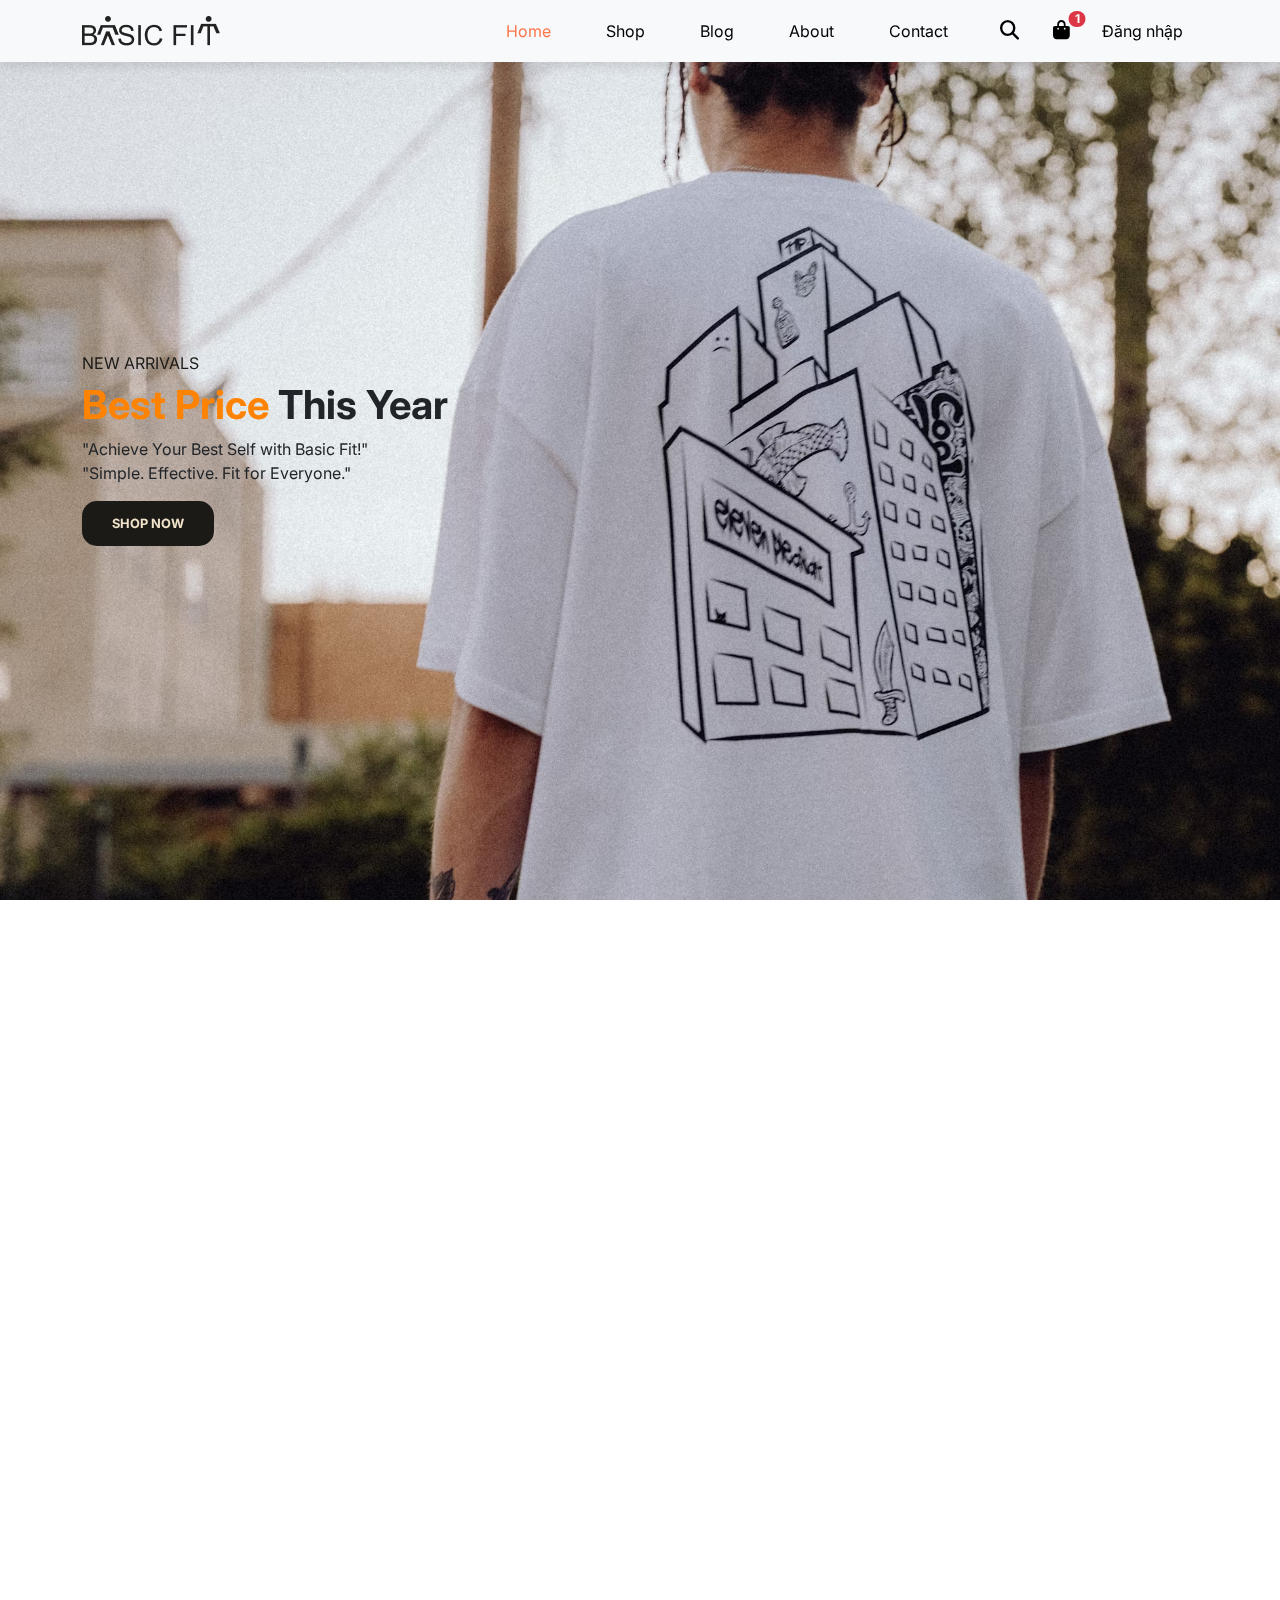
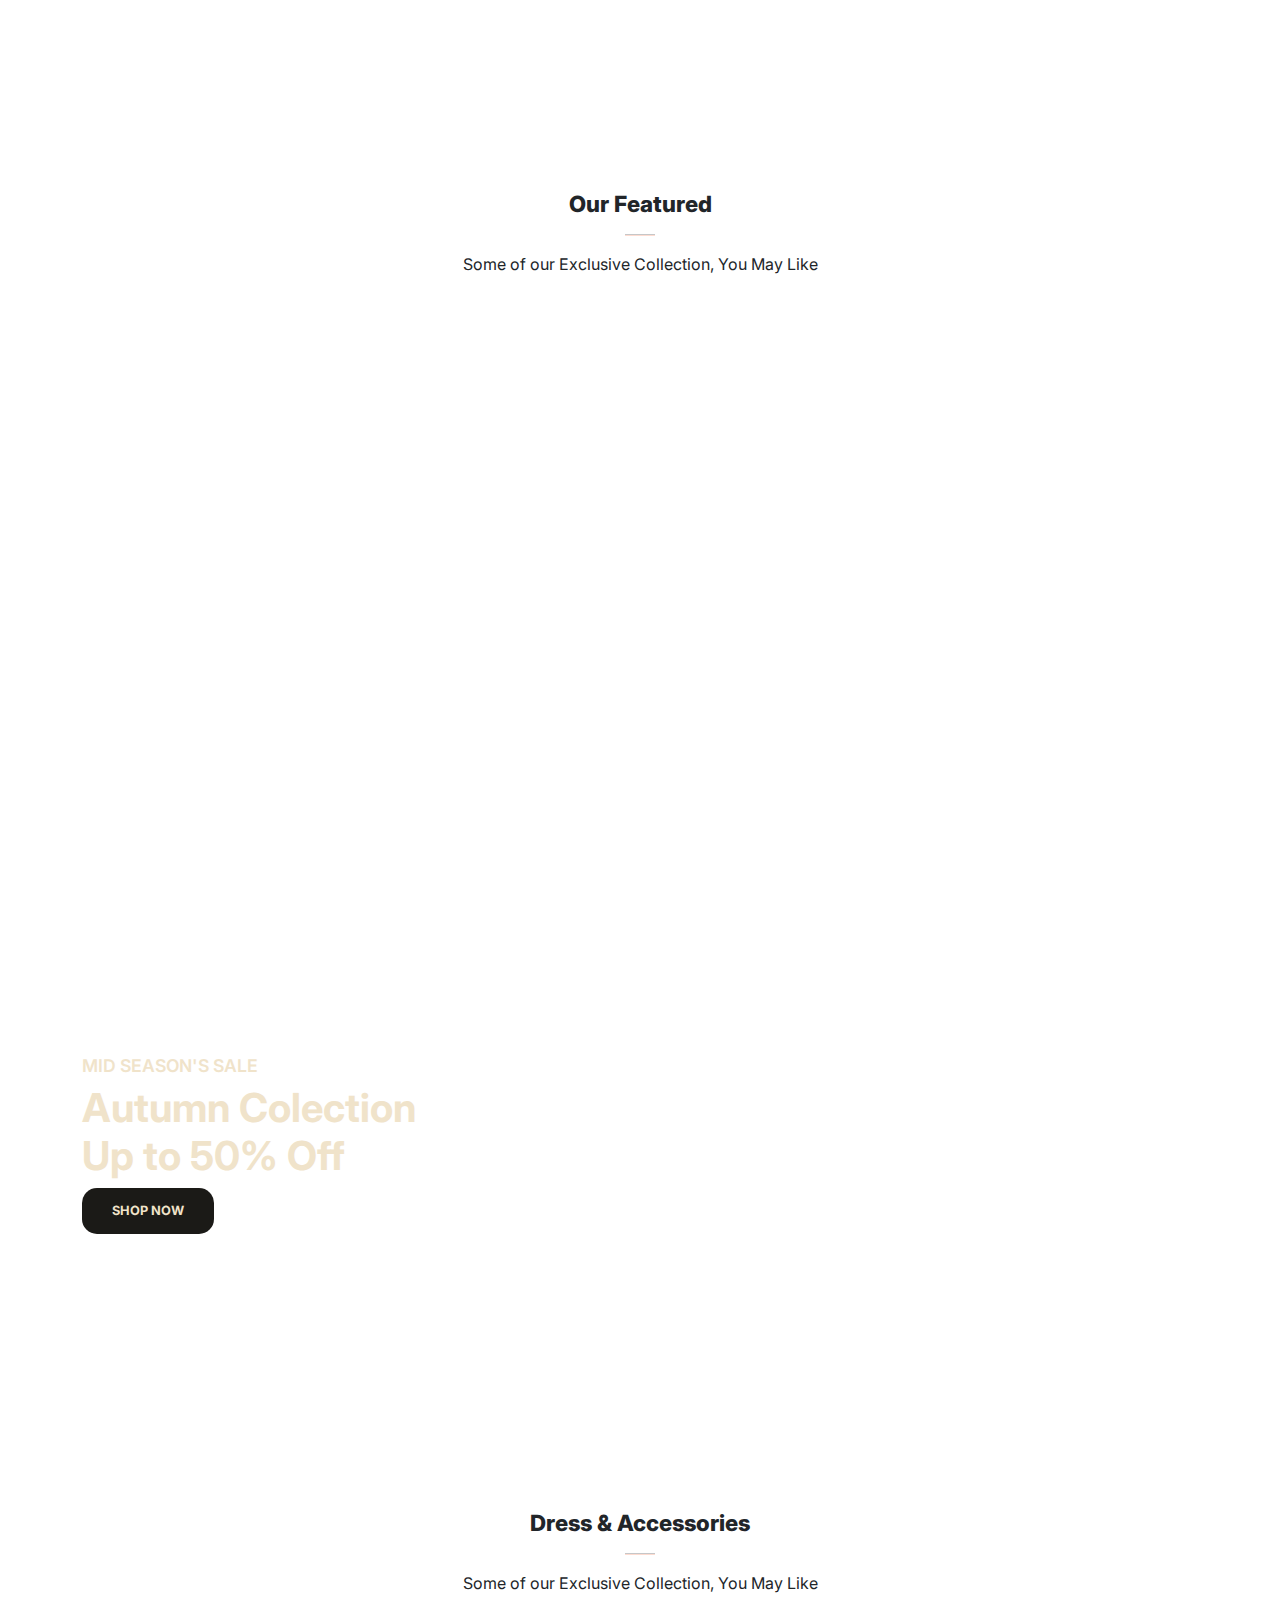
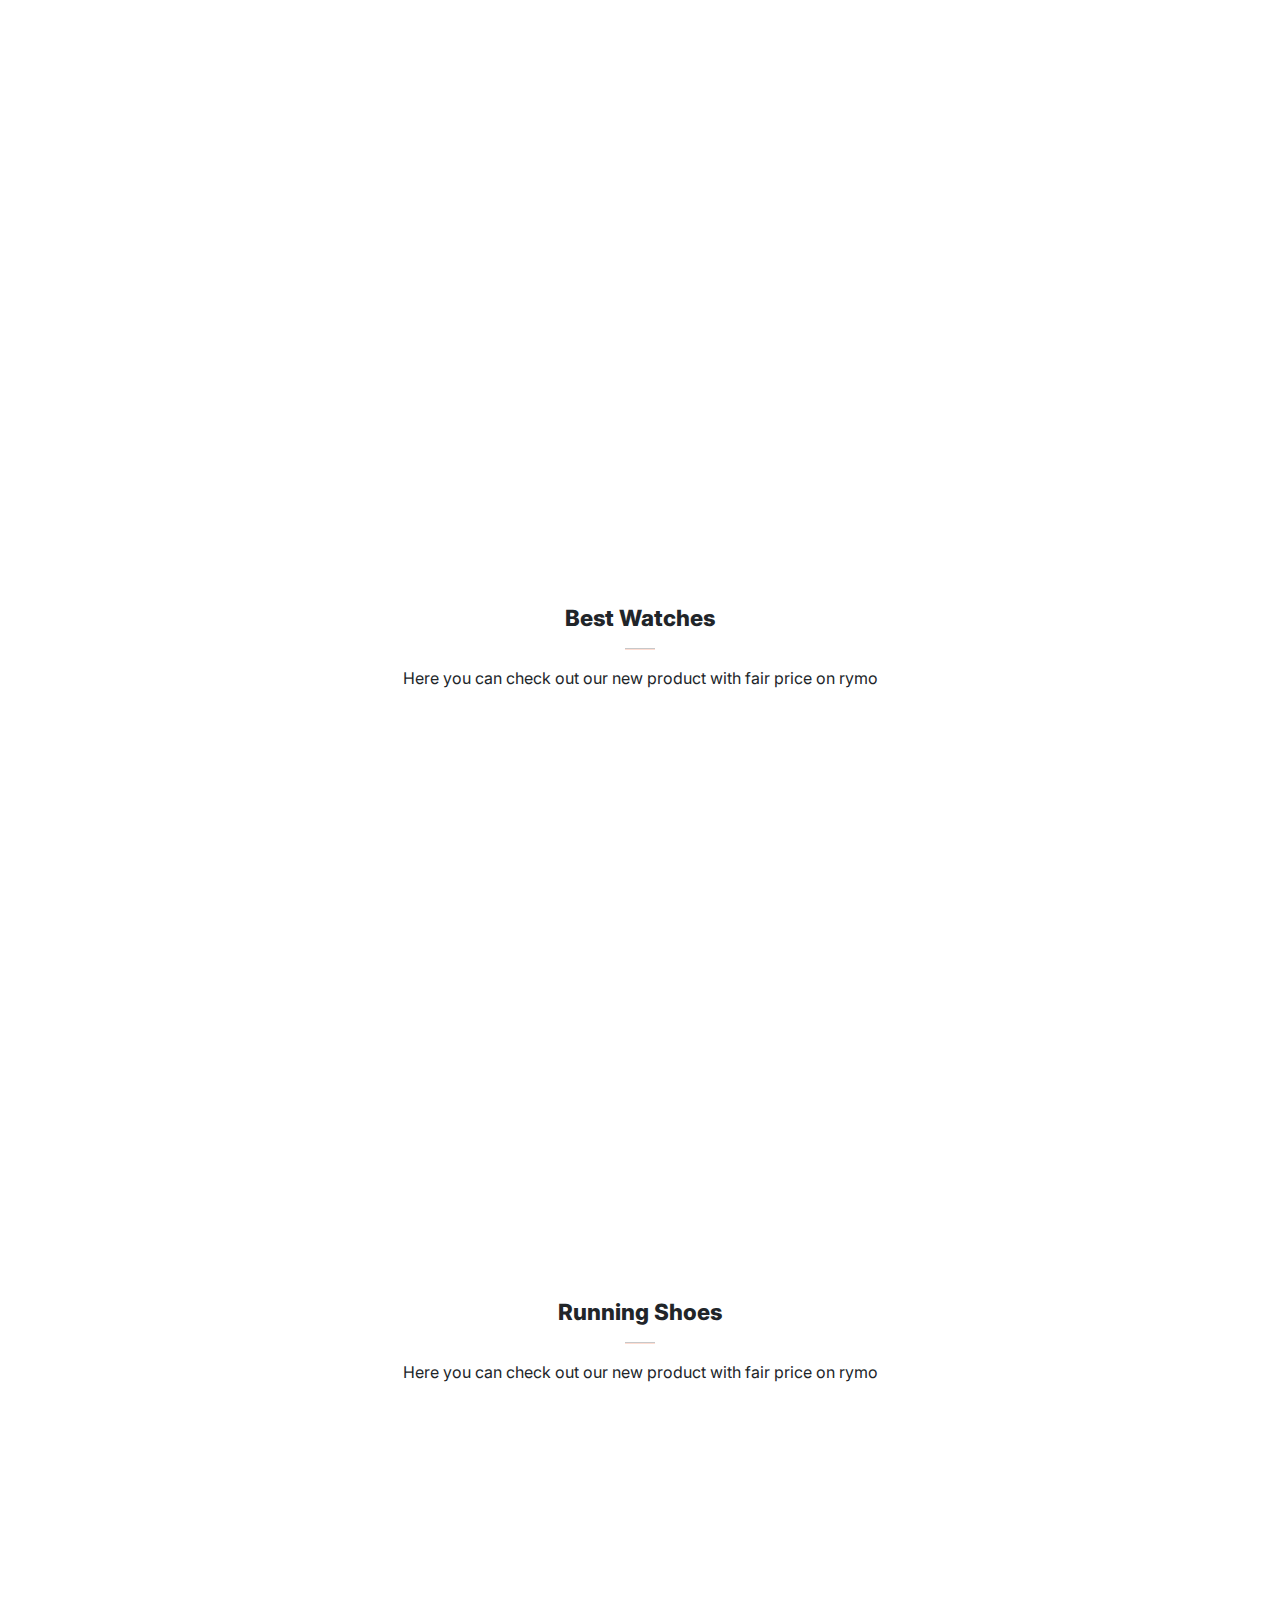
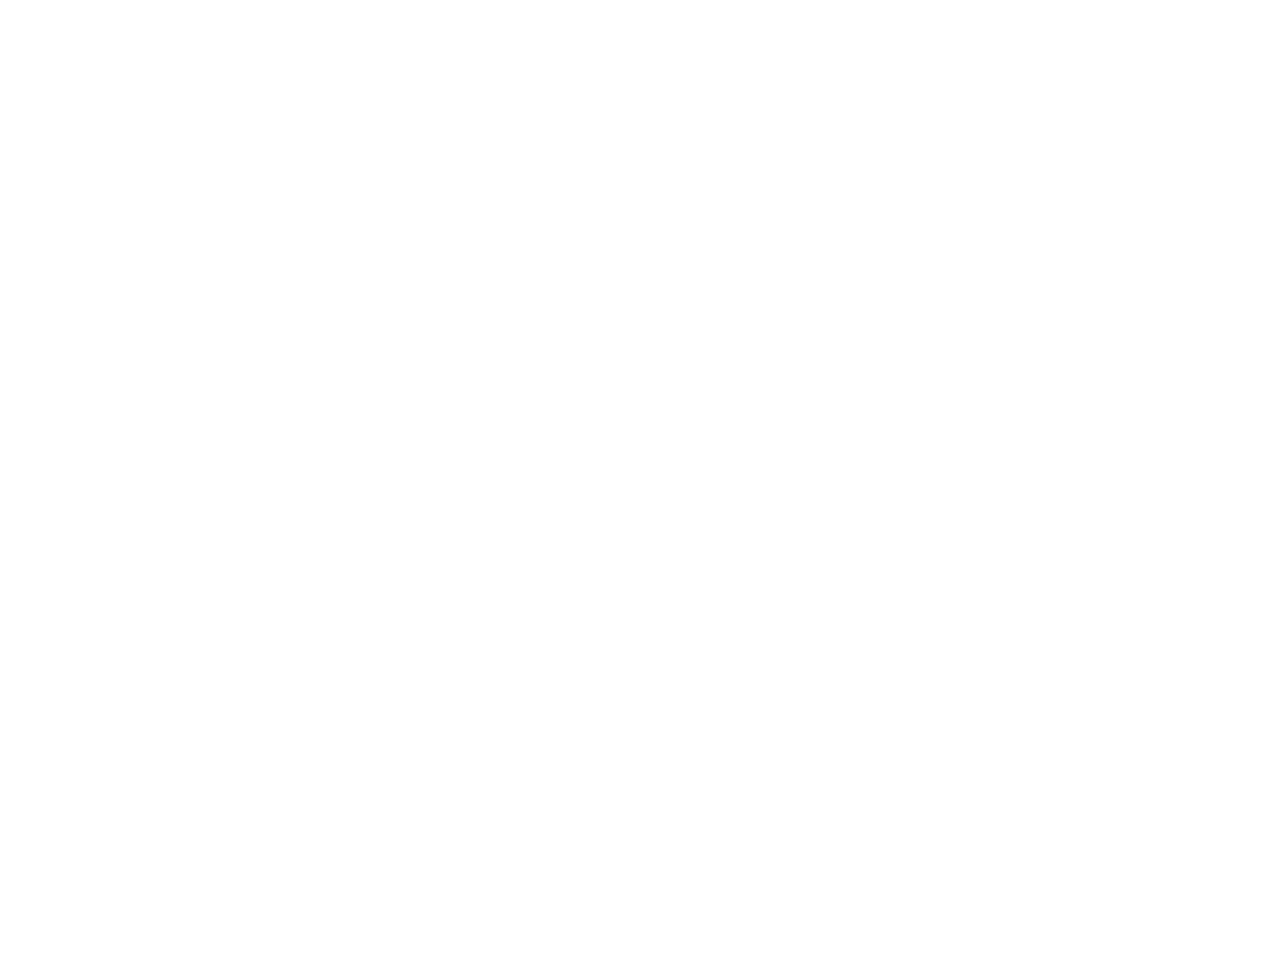
==== commit 732c2f8a: "23/11" ====
--- a/Wed-master/index.html
+++ b/Wed-master/index.html
@@ -87,16 +87,16 @@
     </section>
 
     <section id="new" class="container my-5 py-5">
-        <div class="row p-0 m-0" data-aos="flip-down" >
+        <div class="row p-0 m-0" data-aos="fade-up" data-aos-anchor-placement="top-center"  >
             <div class="one col-lg-4 col-md-12 col-12 p-0">
-                <img src="./img/new/1.jpg" alt="New 1" class="img-fluid">
+                <img src="./img/new/2.jpg" alt="New 1" class="img-fluid">
                 <div class="details">
                     <h2>Extreme Rare Sneaker</h2>
                     <button class="text-uppercase">Shop Now</button>
                 </div>
             </div>
             <div class="one col-lg-4 col-md-12 col-12 p-0">
-                <img src="./img/new/2.jpg" alt="New 2" class="img-fluid">
+                <img src="./img/new/1.jpg" alt="New 2" class="img-fluid">
                 <div class="details">
                     <h2>Awesome Blank Outfit</h2>
                     <button class="text-uppercase">Shop Now</button>
@@ -207,7 +207,7 @@
                 <button class="buy-btn">Buy Now</button>
             </div>
             <div class="product text-center col-lg-3 col-md-4 col-12">
-                <img src="./img/clothes/2.jpg" alt="product1" class="img-fluid mb-3">
+                <img src="./img/clothes/2.png" alt="product1" class="img-fluid mb-3">
                 <div class="star">
                     <i class="fa-solid fa-star"></i>
                     <i class="fa-solid fa-star"></i>
@@ -233,7 +233,7 @@
                 <button class="buy-btn">Buy Now</button>
             </div>
             <div class="product text-center col-lg-3 col-md-4 col-12">
-                <img src="./img/clothes/1.jpg" alt="product1" class="img-fluid mb-3">
+                <img src="./img/clothes/4.png" alt="product1" class="img-fluid mb-3">
                 <div class="star">
                     <i class="fa-solid fa-star"></i>
                     <i class="fa-solid fa-star"></i>
--- a/Wed-master/style.css
+++ b/Wed-master/style.css
@@ -261,7 +261,7 @@
 }
 
 #new h2{
-    color: #1d1d1d;
+    color: #EEEEEE;
 }
 
 #new .one img {
@@ -284,7 +284,9 @@
     cursor: pointer;
     background-color: rgba(255, 255, 255, 0.527);
 }
-
+#new .one:hover .details h2 {
+    color: #373A40;
+    }
 
 #new .one .text-uppercase{
     margin-top: 20px;
@@ -293,12 +295,11 @@
 #new .one:hover .details button {
     display: inline-block;
     font-size: 14px;
-    font-weight: 500;
+    font-weight: 700;
     color: #2a2a2a;
     background: none;
     text-transform: uppercase;
     border-bottom: 1px solid #2a2a2a;
-    padding: 2.5px;
     transform: translateY(70px);
     transition: 0.3s ease;
 }
@@ -323,8 +324,7 @@
 }
 
 .product img{
-    width: 300px;
-    height: 300px;
+   
     object-fit: cover;
     transition: 0.3s all;
 }
@@ -340,10 +340,13 @@
         border-radius: 80%; 
         z-index: 10;
 }
-.product:hover img,
-.product:hover .sale{
+.product:hover img
+ {
     transform: translateY(-5px); /* Nâng button lên 5px khi hover */
     box-shadow: 0 12px 24px rgba(0, 0, 0, 0.2); /* Làm bóng đổ mạnh hơn khi hover */
+}
+.product:hover .sale-badge{
+    transform: translateY(-5px);
 }
 
 
@@ -426,13 +429,25 @@
 
 
 /* blog */
+#blog-container a{
+    text-decoration: none;
+    color: #000;
+}
 
 #blog-container .post .post-img{
     overflow: hidden;
     cursor: pointer;
-    box-shadow: 0 12px 24px rgba(0, 0, 0, 0.2);
-    border-radius: 20px;
-}
+    height: 300px;
+    object-fit: fill;
+    box-shadow: rgba(0, 0, 0, 0.16) 0px 1px 4px;
+
+}
+#blog-container  .post-img img{
+    width: 100%;
+    height: 100%;
+    object-fit: cover;
+    transition: 0.3s ease
+    }
 
 #blog-container .post img{
     transition: 0.3s ease;
@@ -565,4 +580,57 @@
     width: 100%;
     height: 400px;
     margin: 30px 0;
+}
+
+/* blogPost */
+.blog-post-header{
+    background-color: #111111;
+    height: 40vh;
+}
+.blog-content h2{
+    font-size: 24px;
+    font-weight: 600;
+    margin: 30px 0 10px 0;
+    color: #222;
+}
+
+.blog-content li{
+    margin-bottom: 10px;
+    font-size: 16px;
+}
+.blog-content p{
+    font-size: 24px;
+    margin: 30px 0 10px 0;
+    color: #222;
+}
+.more_blog h2{
+    font-size: 20px;
+    font-weight: 400;
+    margin: 30px 0 10px 0;
+    color: #111111;
+}
+.more_blog p{
+    font-size: 16px;
+}
+.more_blog .card-title{
+    color: inherit;
+    font-size: 20px;
+    font-weight: 600;
+ }
+ 
+.more_blog .card-body{
+    cursor: pointer;
+    padding: 10px 0px;
+}
+.more_blog .card-img-top{
+    border-radius: 0px;
+}
+.more_blog .card{
+    border-radius: 0px;
+    border: none;
+    margin: 10px 0;
+}
+.more_blog .card:hover{
+    color: darkgray;
+    background-color: #f7f7f7;
 }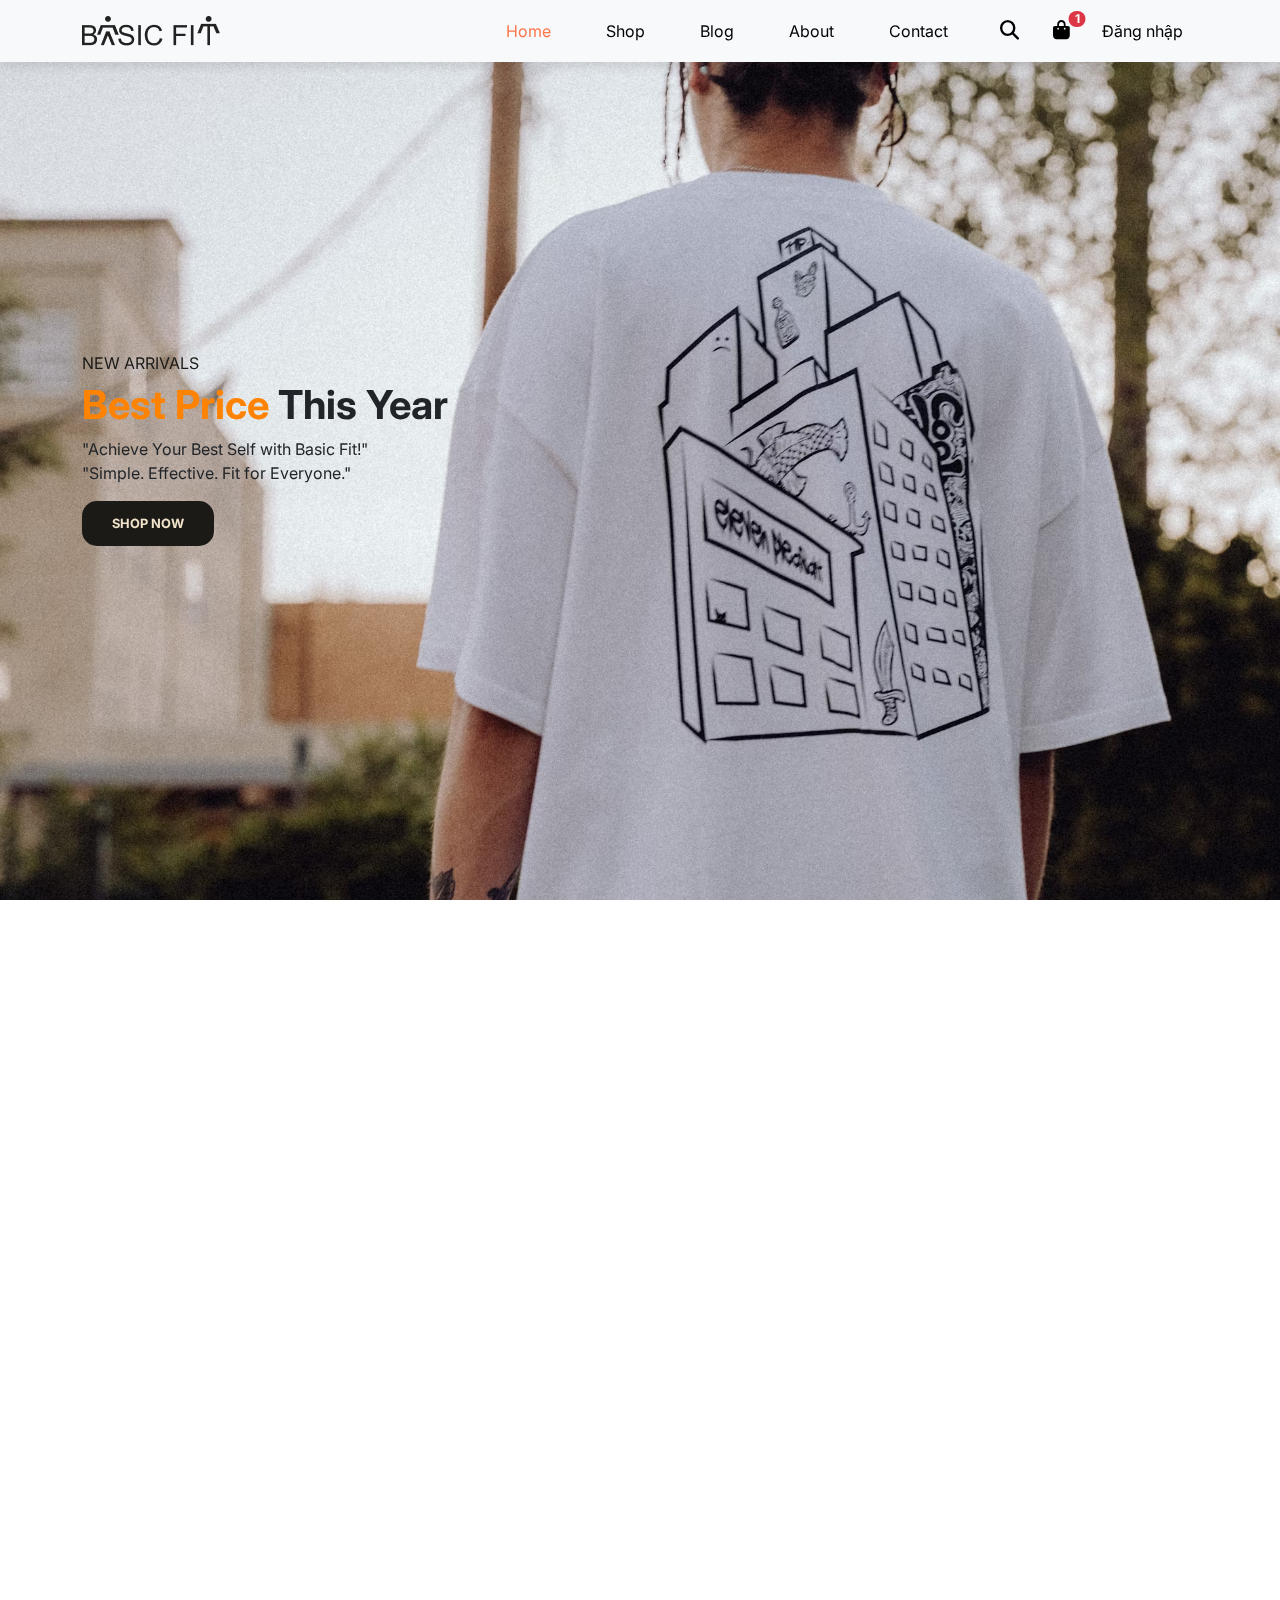
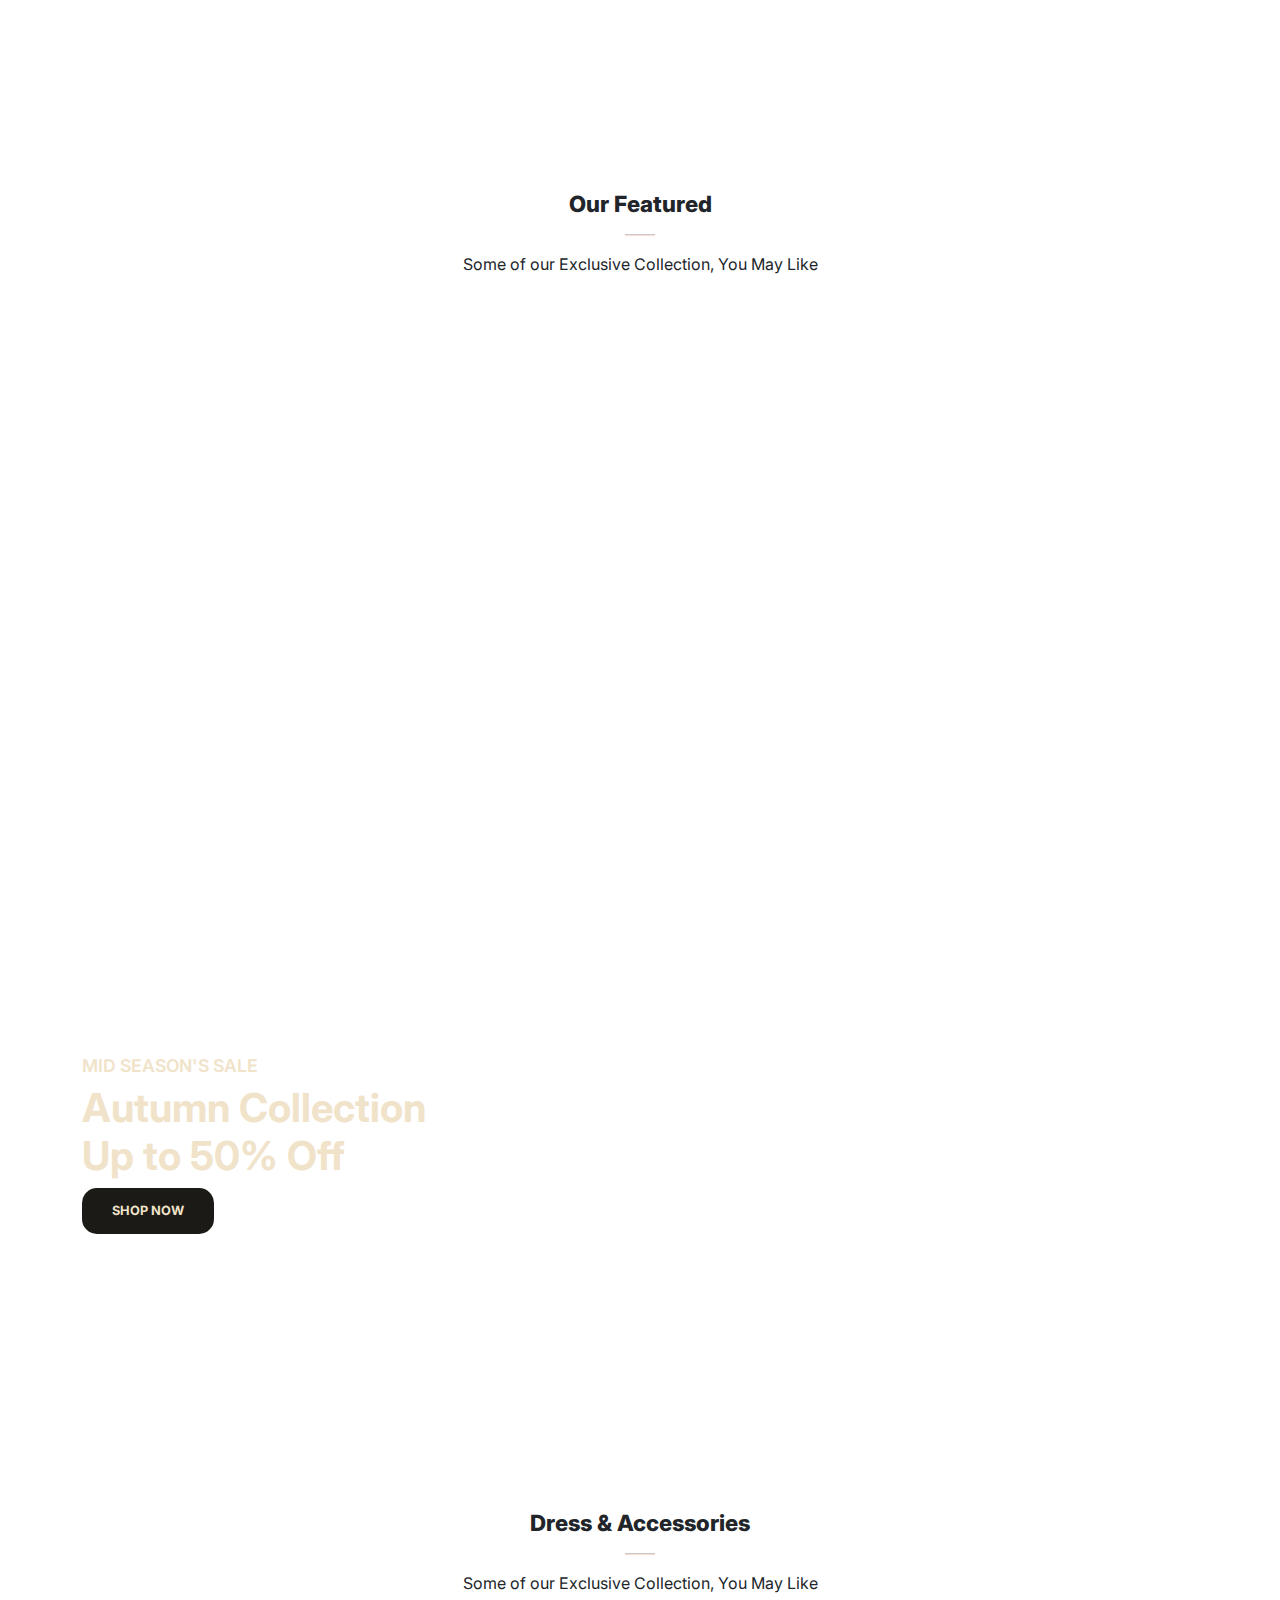
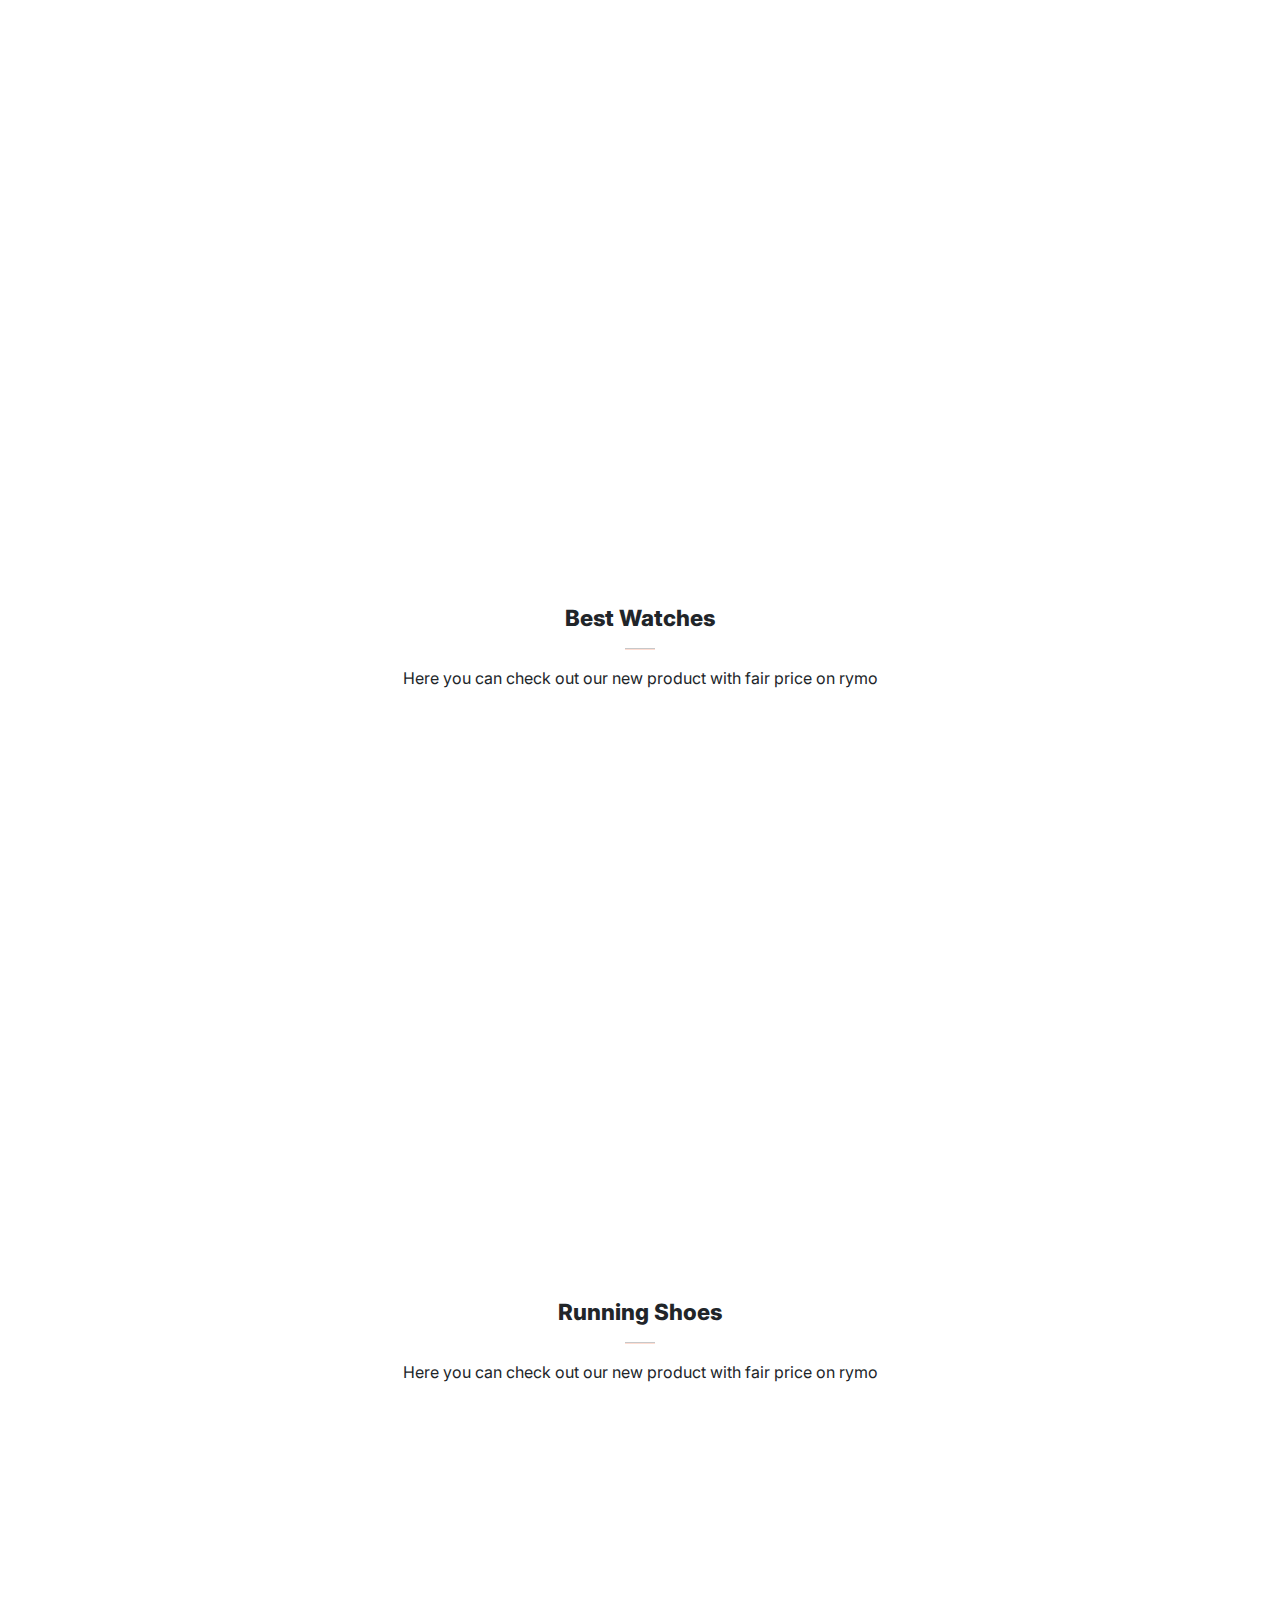
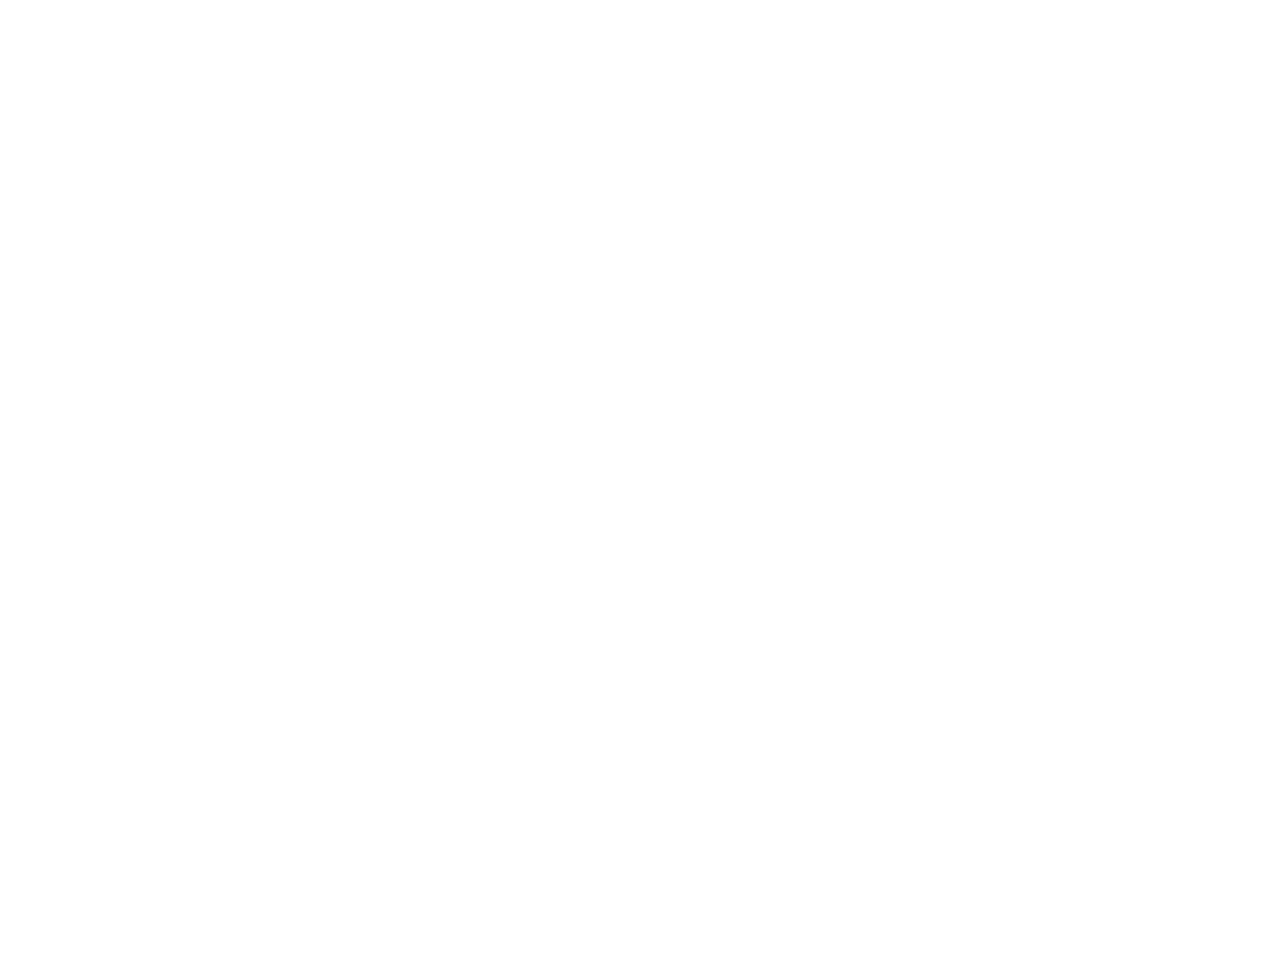
==== commit 60186961: "26/11" ====
--- a/Wed-master/index.html
+++ b/Wed-master/index.html
@@ -129,7 +129,7 @@
                     <i class="fa-solid fa-star"></i>
                     <i class="fa-solid fa-star"></i>
                 </div>
-                <h5 class="p-name">Sport Boots</h5>
+                <h5 class="p-name">Product</h5>
                 <h4 class="p-price">$78</h4>
                 <button class="buy-btn">Buy Now</button>
             </div>
@@ -142,7 +142,7 @@
                     <i class="fa-solid fa-star"></i>
                     <i class="fa-solid fa-star"></i>
                 </div>
-                <h5 class="p-name">Sport Boots</h5>
+                <h5 class="p-name">Product</h5>
                 <h4 class="p-price">$128</h4>
                 <button class="buy-btn">Buy Now</button>
             </div>
@@ -155,7 +155,7 @@
                     <i class="fa-solid fa-star"></i>
                     <i class="fa-solid fa-star"></i>
                 </div>
-                <h5 class="p-name">Sport Boots</h5>
+                <h5 class="p-name">Product</h5>
                 <h4 class="p-price">$328</h4>
                 <button class="buy-btn">Buy Now</button>
             </div>
@@ -168,7 +168,7 @@
                     <i class="fa-solid fa-star"></i>
                     <i class="fa-solid fa-star"></i>
                 </div>
-                <h5 class="p-name">Sport Boots</h5>
+                <h5 class="p-name">Product</h5>
                 <h4 class="p-price">$108</h4>
                 <button class="buy-btn">Buy Now</button>
             </div>
@@ -180,7 +180,7 @@
     <section id="banner">
         <div class="container">
             <h4>MID SEASON'S SALE</h4>
-            <h1>Autumn Colection<br> Up to 50% Off</h1>
+            <h1>Autumn Collection<br> Up to 50% Off</h1>
             <button class="text-uppercase">Shop Now</button>
         </div>
     </section>
@@ -202,7 +202,7 @@
                     <i class="fa-solid fa-star"></i>
                     <i class="fa-solid fa-star"></i>
                 </div>
-                <h5 class="p-name">Sport Boots</h5>
+                <h5 class="p-name">Product</h5>
                 <h4 class="p-price">$78</h4>
                 <button class="buy-btn">Buy Now</button>
             </div>
@@ -215,7 +215,7 @@
                     <i class="fa-solid fa-star"></i>
                     <i class="fa-solid fa-star"></i>
                 </div>
-                <h5 class="p-name">Sport Boots</h5>
+                <h5 class="p-name">Product</h5>
                 <h4 class="p-price">$128</h4>
                 <button class="buy-btn">Buy Now</button>
             </div>
@@ -228,7 +228,7 @@
                     <i class="fa-solid fa-star"></i>
                     <i class="fa-solid fa-star"></i>
                 </div>
-                <h5 class="p-name">Sport Boots</h5>
+                <h5 class="p-name">Product</h5>
                 <h4 class="p-price">$328</h4>
                 <button class="buy-btn">Buy Now</button>
             </div>
@@ -241,7 +241,7 @@
                     <i class="fa-solid fa-star"></i>
                     <i class="fa-solid fa-star"></i>
                 </div>
-                <h5 class="p-name">Sport Boots</h5>
+                <h5 class="p-name">Product</h5>
                 <h4 class="p-price">$108</h4>
                 <button class="buy-btn">Buy Now</button>
             </div>
@@ -265,7 +265,7 @@
                     <i class="fa-solid fa-star"></i>
                     <i class="fa-solid fa-star"></i>
                 </div>
-                <h5 class="p-name">Sport Boots</h5>
+                <h5 class="p-name">Product</h5>
                 <h4 class="p-price">$78</h4>
                 <button class="buy-btn">Buy Now</button>
             </div>
@@ -278,7 +278,7 @@
                     <i class="fa-solid fa-star"></i>
                     <i class="fa-solid fa-star"></i>
                 </div>
-                <h5 class="p-name">Sport Boots</h5>
+                <h5 class="p-name">Product</h5>
                 <h4 class="p-price">$128</h4>
                 <button class="buy-btn">Buy Now</button>
             </div>
@@ -291,7 +291,7 @@
                     <i class="fa-solid fa-star"></i>
                     <i class="fa-solid fa-star"></i>
                 </div>
-                <h5 class="p-name">Sport Boots</h5>
+                <h5 class="p-name">Product</h5>
                 <h4 class="p-price">$328</h4>
                 <button class="buy-btn">Buy Now</button>
             </div>
@@ -304,7 +304,7 @@
                     <i class="fa-solid fa-star"></i>
                     <i class="fa-solid fa-star"></i>
                 </div>
-                <h5 class="p-name">Sport Boots</h5>
+                <h5 class="p-name">Product</h5>
                 <h4 class="p-price">$108</h4>
                 <button class="buy-btn">Buy Now</button>
             </div>
@@ -327,7 +327,7 @@
                     <i class="fa-solid fa-star"></i>
                     <i class="fa-solid fa-star"></i>
                 </div>
-                <h5 class="p-name">Sport Boots</h5>
+                <h5 class="p-name">Product</h5>
                 <h4 class="p-price">$78</h4>
                 <button class="buy-btn">Buy Now</button>
             </div>
@@ -340,7 +340,7 @@
                     <i class="fa-solid fa-star"></i>
                     <i class="fa-solid fa-star"></i>
                 </div>
-                <h5 class="p-name">Sport Boots</h5>
+                <h5 class="p-name">Product</h5>
                 <h4 class="p-price">$128</h4>
                 <button class="buy-btn">Buy Now</button>
             </div>
@@ -353,7 +353,7 @@
                     <i class="fa-solid fa-star"></i>
                     <i class="fa-solid fa-star"></i>
                 </div>
-                <h5 class="p-name">Sport Boots</h5>
+                <h5 class="p-name">Product</h5>
                 <h4 class="p-price">$328</h4>
                 <button class="buy-btn">Buy Now</button>
             </div>
@@ -366,7 +366,7 @@
                     <i class="fa-solid fa-star"></i>
                     <i class="fa-solid fa-star"></i>
                 </div>
-                <h5 class="p-name">Sport Boots</h5>
+                <h5 class="p-name">Product</h5>
                 <h4 class="p-price">$108</h4>
                 <button class="buy-btn">Buy Now</button>
             </div>
